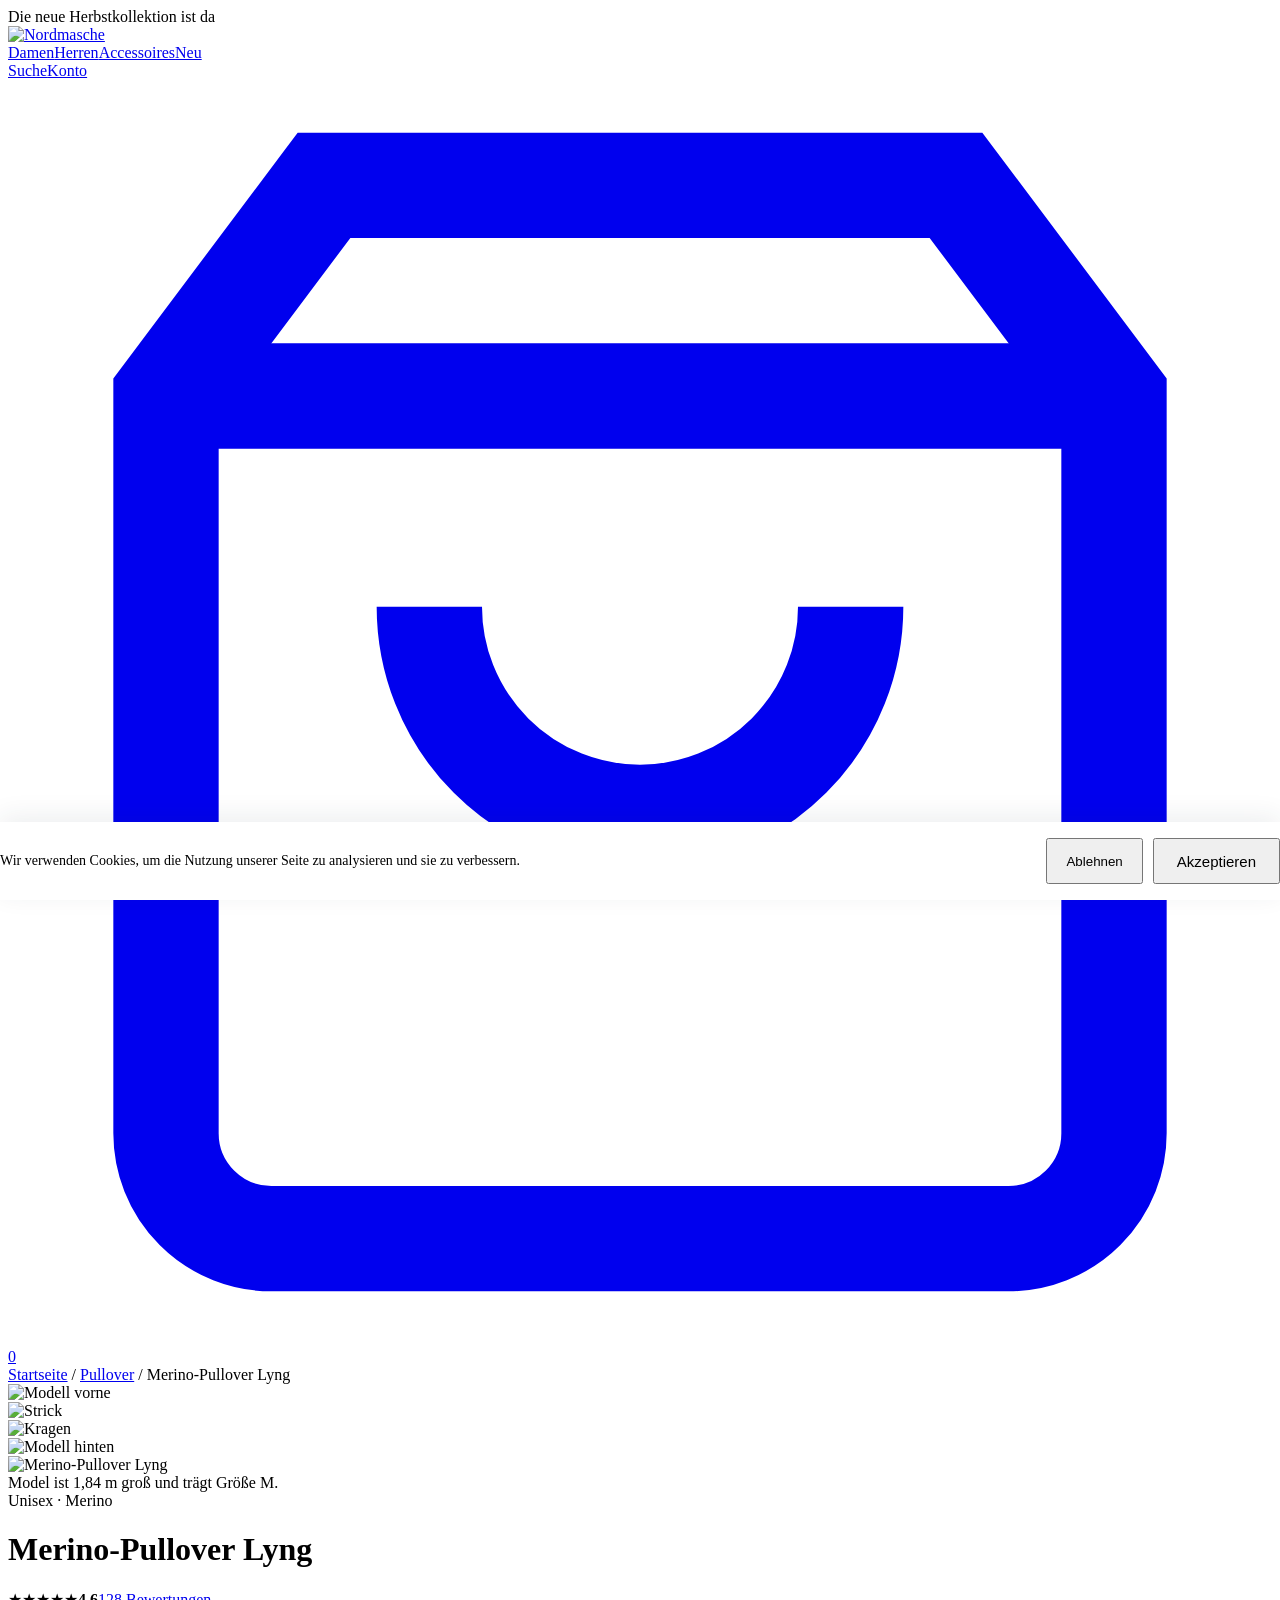
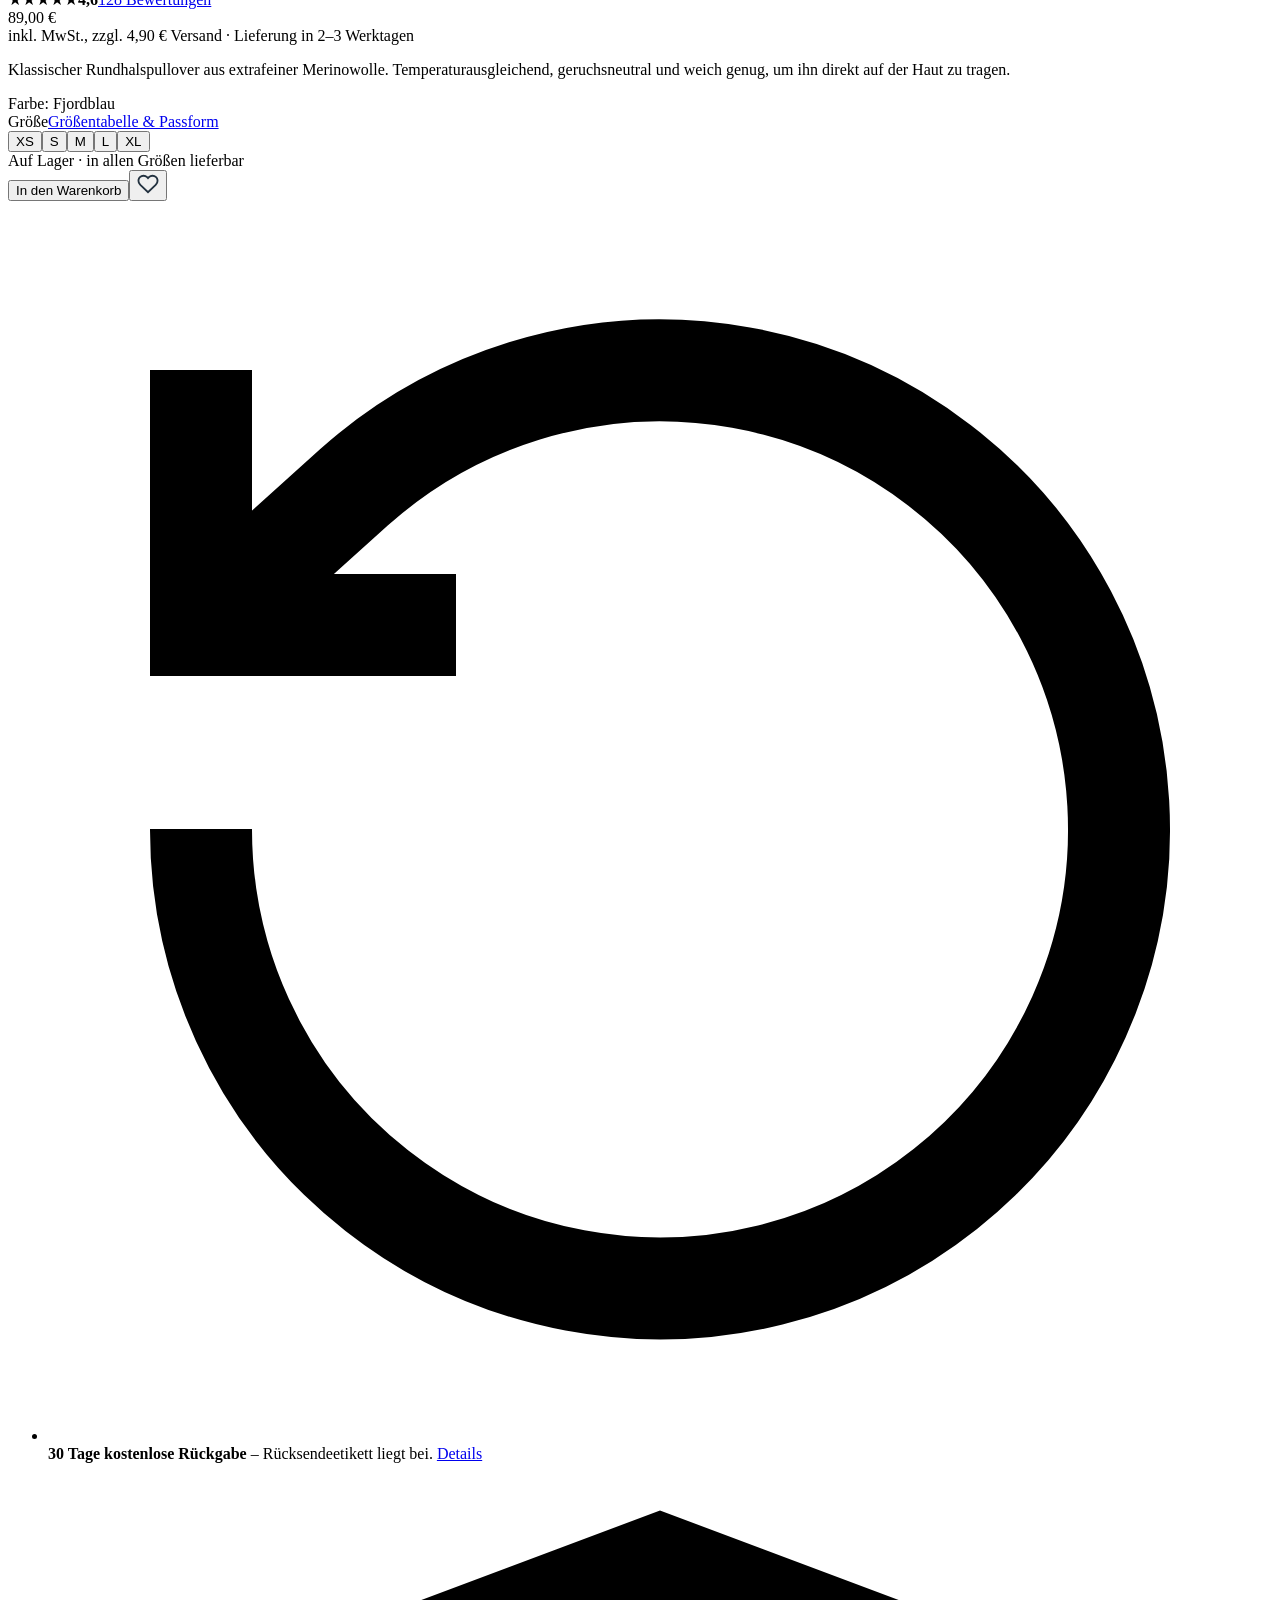
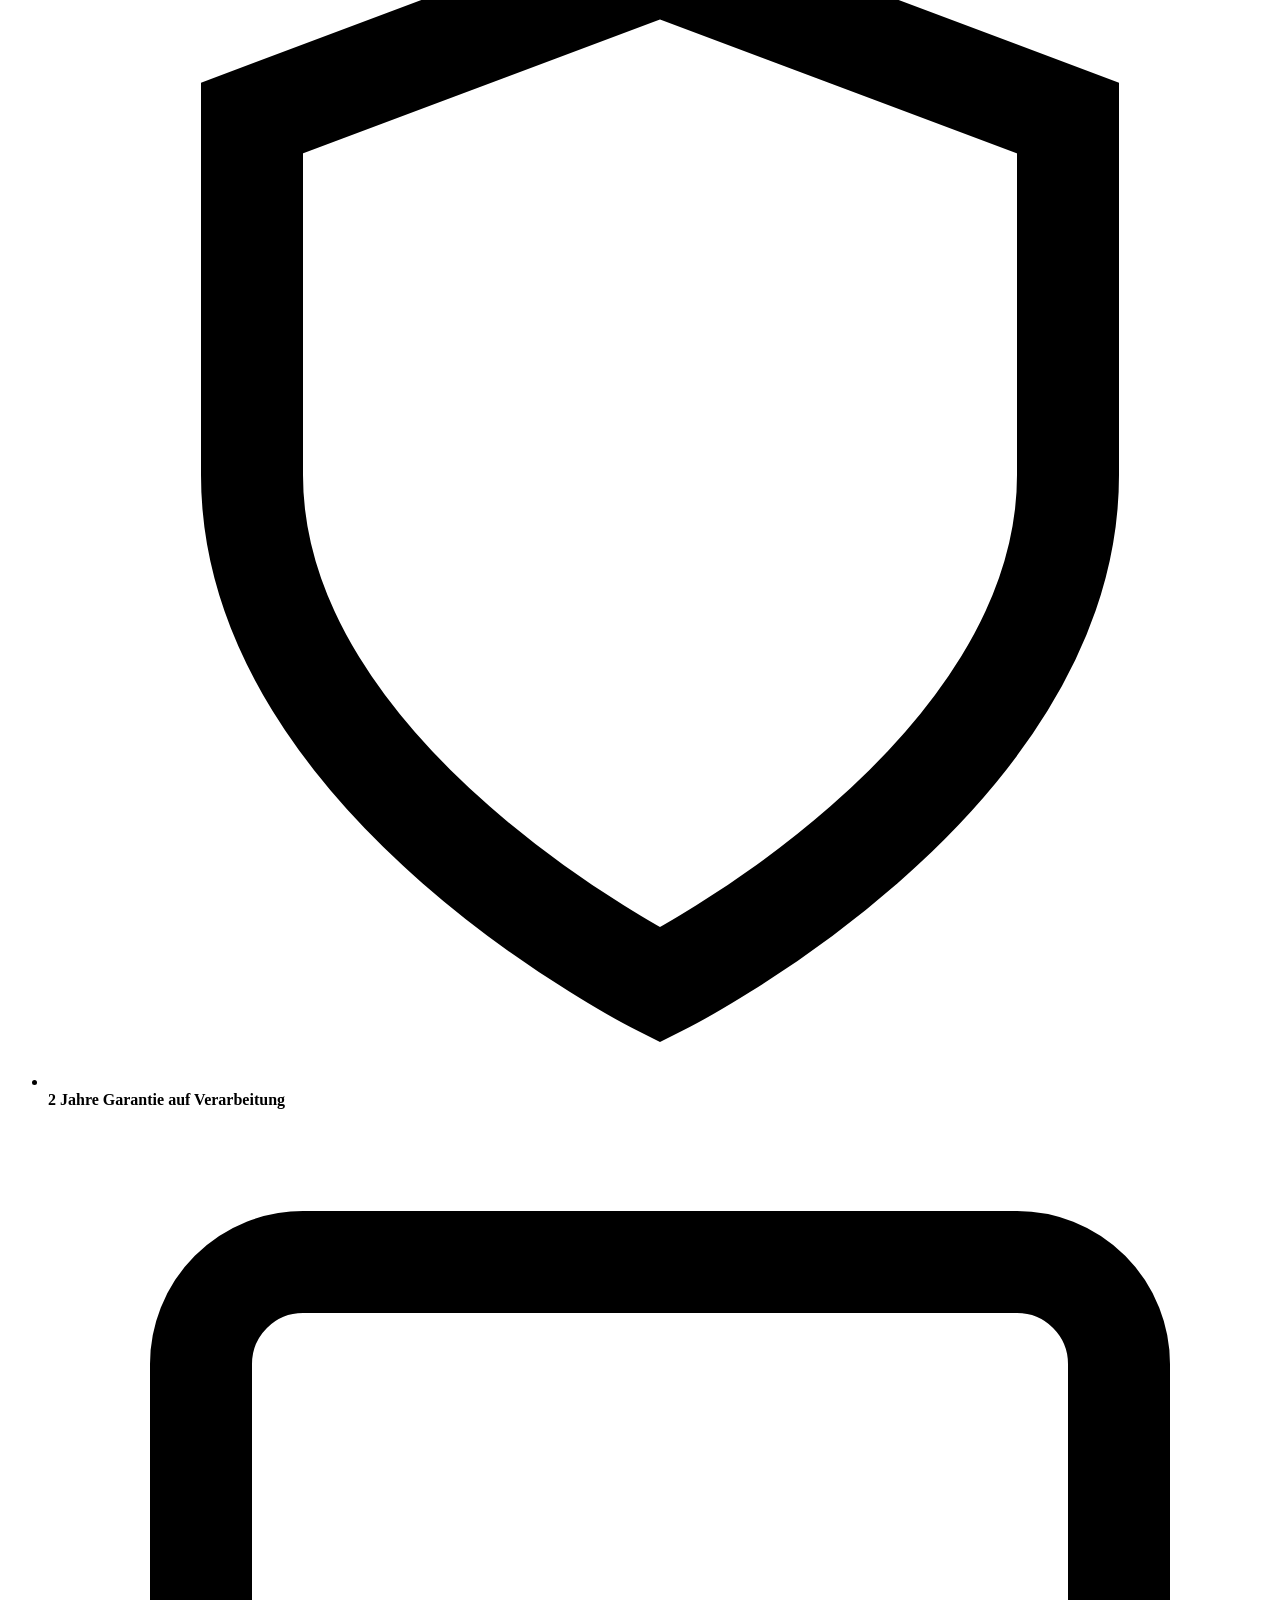
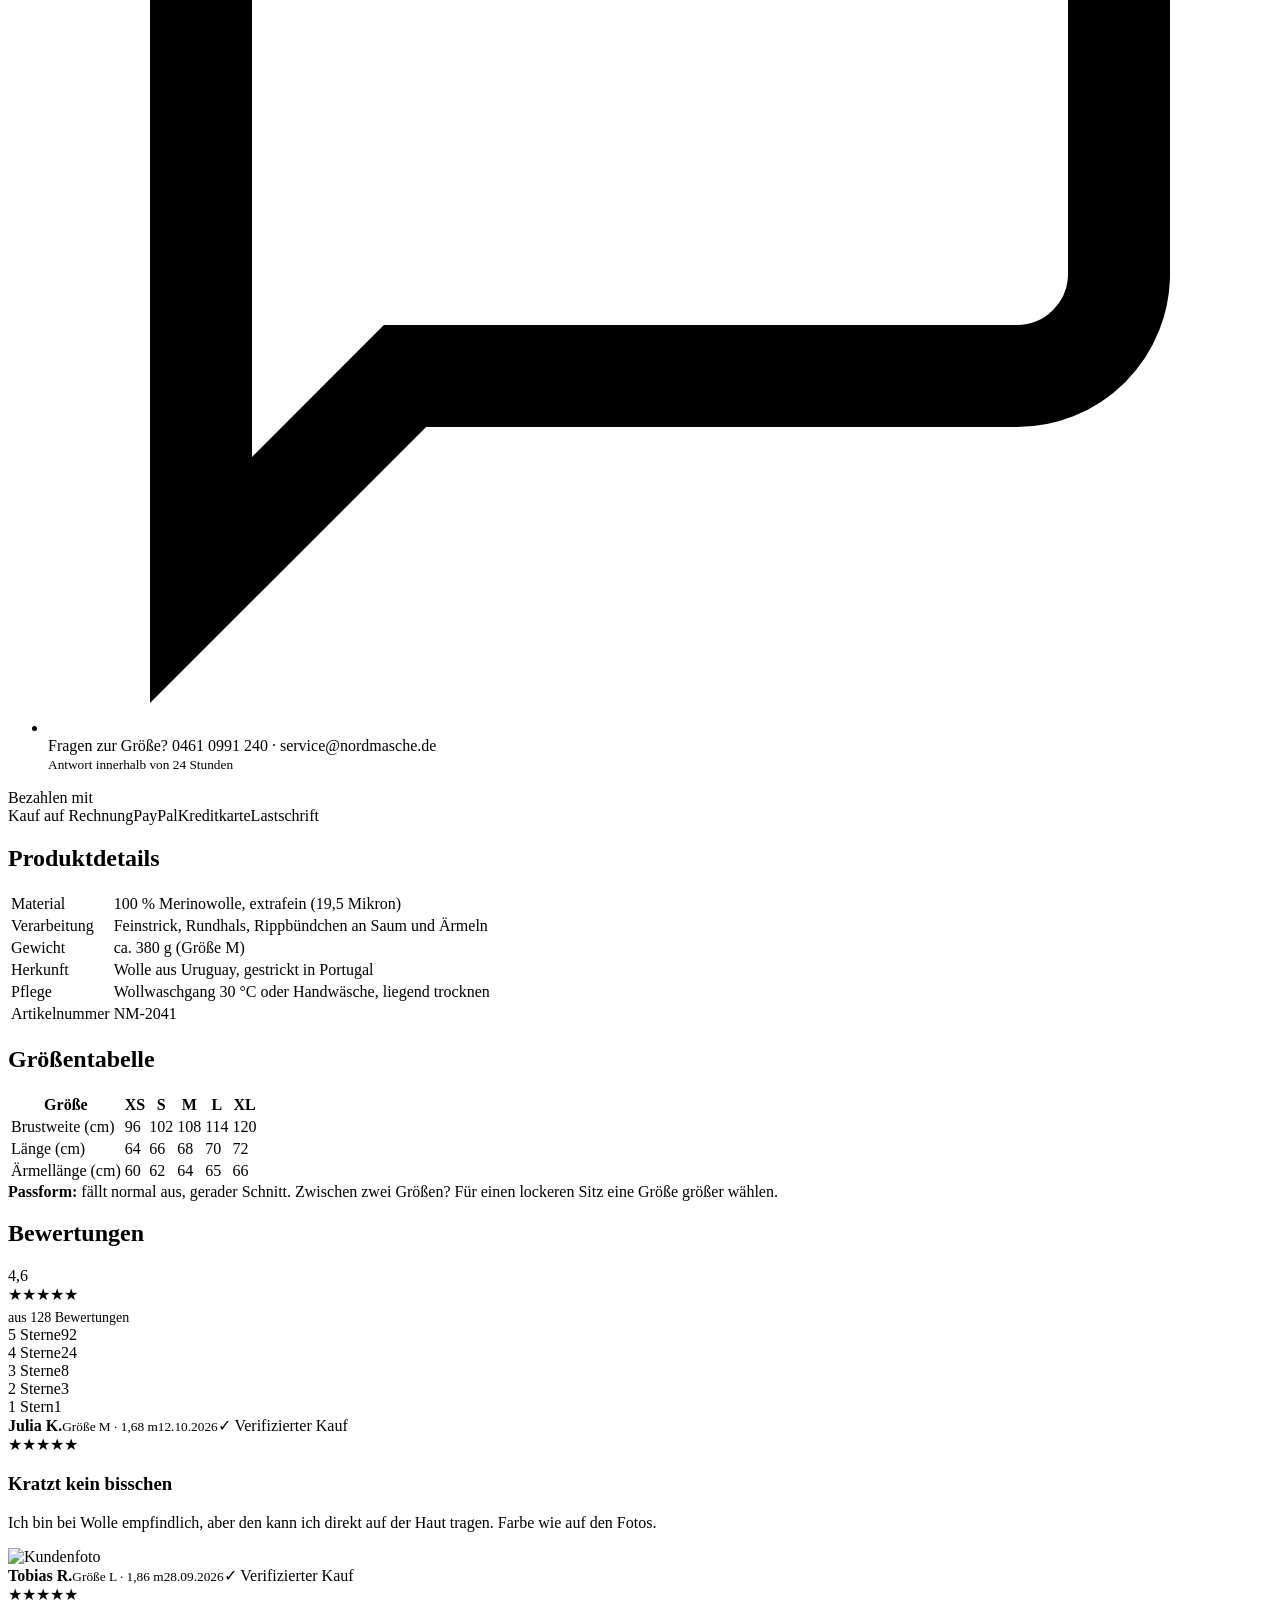
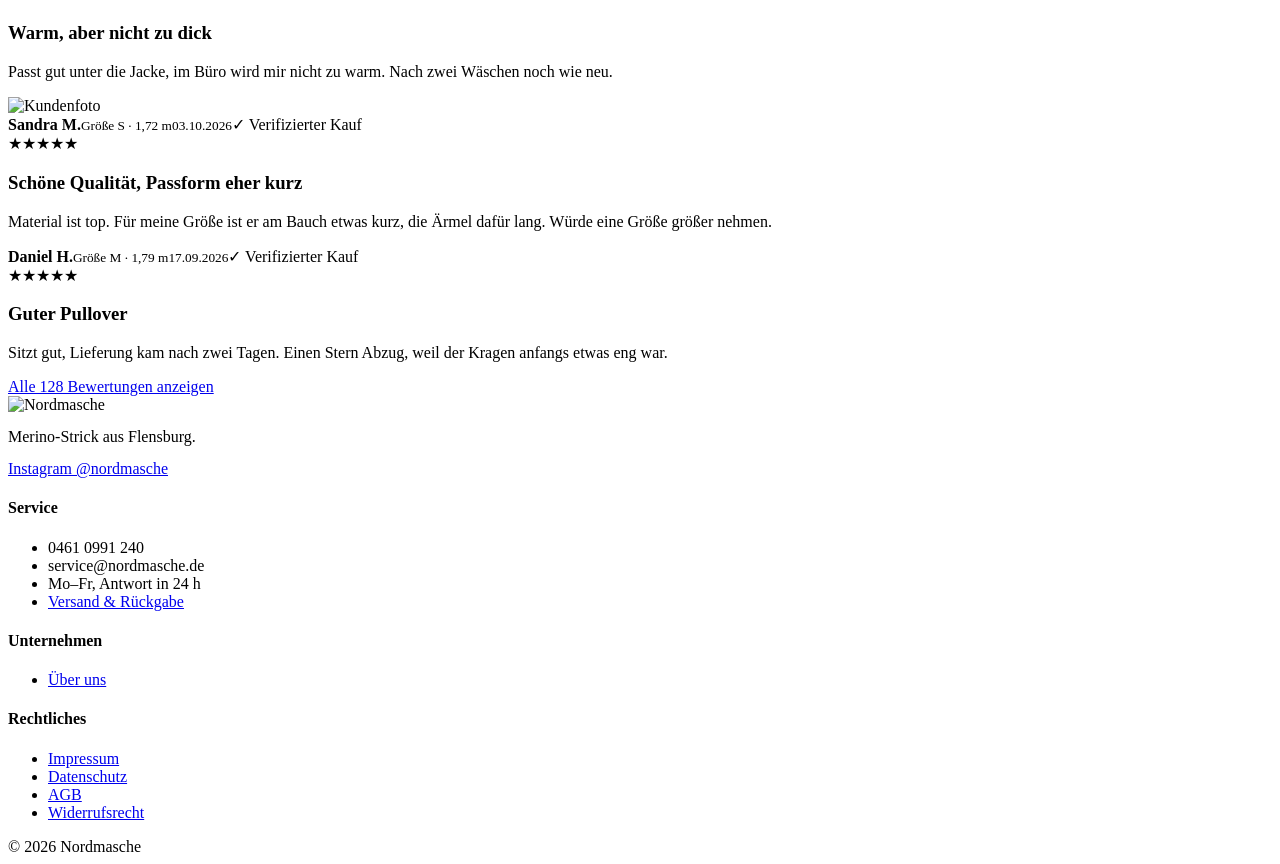
==== public/pullover-1/index.html @ c19675a7 "Nordmasche: Studien-Prototyp mit zwei Produktseiten nginx-Container (Dockerfile) mit statischen Seit" ====
<!DOCTYPE html>
<html lang="de"><head>
<meta charset="utf-8"><meta name="robots" content="noindex, nofollow">
<title>Merino-Pullover Lyng – Nordmasche</title>
<link rel="icon" href="/assets/favicon.svg" type="image/svg+xml">
<link rel="stylesheet" href="/assets/shop.css">
</head><body>
<div class="topbar">Die neue Herbstkollektion ist da</div>
<header class="site"><div class="wrap">
  <a href="#"><img src="/assets/logo-nordmasche.svg" alt="Nordmasche"></a>
  <nav class="main"><a href="#">Damen</a><a href="#">Herren</a><a href="#">Accessoires</a><a href="#">Neu</a></nav>
  <div class="icons"><a href="#">Suche</a><a href="#">Konto</a>
    <a class="cart" href="#"><svg viewBox="0 0 24 24" fill="none" stroke="currentColor" stroke-width="2"><path d="M6 2 3 6v14a2 2 0 0 0 2 2h14a2 2 0 0 0 2-2V6l-3-4z"/><path d="M3 6h18M16 10a4 4 0 0 1-8 0"/></svg><span class="count" id="cartcount">0</span></a></div>
</div></header>

<main class="wrap">
  <div class="crumbs"><a href="#">Startseite</a> / <a href="#">Pullover</a> / Merino-Pullover Lyng</div>
  <div class="pdp">
    <div class="gallery">
      <div class="thumbs"><div class="thumb active" data-src="/assets/img/bild-1.svg"><img src="/assets/img/bild-1.svg" alt="Modell vorne"></div><div class="thumb" data-src="/assets/img/bild-2.svg"><img src="/assets/img/bild-2.svg" alt="Strick"></div><div class="thumb" data-src="/assets/img/bild-3.svg"><img src="/assets/img/bild-3.svg" alt="Kragen"></div><div class="thumb" data-src="/assets/img/bild-4.svg"><img src="/assets/img/bild-4.svg" alt="Modell hinten"></div></div>
      <div class="mainimg"><img id="mainimg" src="/assets/img/bild-1.svg" alt="Merino-Pullover Lyng"></div>
      <div class="caption">Model ist 1,84 m groß und trägt Größe M.</div>
    </div>
    <div class="info">
      <div class="eyebrow">Unisex · Merino</div>
      <h1>Merino-Pullover Lyng</h1>
      <div class="rating-line"><span class="stars">★★★★★<span class="off"></span></span><b>4,6</b><a href="#bewertungen">128 Bewertungen</a></div>
      <div class="price">89,00 €</div><div class="price-note">inkl. MwSt., zzgl. 4,90 € Versand · Lieferung in 2–3 Werktagen</div>
      <p class="lead">Klassischer Rundhalspullover aus extrafeiner Merinowolle. Temperaturausgleichend, geruchsneutral und weich genug, um ihn direkt auf der Haut zu tragen.</p>
      <div class="opt-label"><span>Farbe: <span id="colorname" style="font-weight:400">Fjordblau</span></span></div>
      <div class="swatches">
        <span class="swatch active" data-name="Fjordblau" style="background:#2C3E50"></span>
        <span class="swatch" data-name="Anthrazit" style="background:#4A4A4A"></span>
        <span class="swatch" data-name="Natur" style="background:#E6DCC8"></span>
      </div>
      <div class="opt-label"><span>Größe</span><a href="#groessen">Größentabelle &amp; Passform</a></div>
      <div class="sizes"><button class="size">XS</button><button class="size">S</button><button class="size">M</button><button class="size">L</button><button class="size">XL</button></div>
      <div class="stock">Auf Lager · in allen Größen lieferbar</div>
      <div class="buy"><button class="btn" id="addbtn">In den Warenkorb</button><button class="btn-ghost" aria-label="Merken"><svg width="22" height="22" viewBox="0 0 24 24" fill="none" stroke="#22313F" stroke-width="2"><path d="M20.8 4.6a5.5 5.5 0 0 0-7.8 0L12 5.7l-1-1.1a5.5 5.5 0 0 0-7.8 7.8l1 1.1L12 21l7.8-7.5 1-1.1a5.5 5.5 0 0 0 0-7.8z"/></svg></button></div>
      <div class="added" id="added"></div>
      <ul class="usp">
          <li><svg viewBox="0 0 24 24" fill="none" stroke="currentColor" stroke-width="2"><path d="M3 12a9 9 0 1 0 3-6.7L3 8"/><path d="M3 3v5h5"/></svg><span><b>30 Tage kostenlose Rückgabe</b> – Rücksendeetikett liegt bei. <a href="/pullover-1/rueckgabe">Details</a></span></li>
          <li><svg viewBox="0 0 24 24" fill="none" stroke="currentColor" stroke-width="2"><path d="M12 22s8-4 8-10V5l-8-3-8 3v7c0 6 8 10 8 10z"/></svg><span><b>2 Jahre Garantie auf Verarbeitung</b></span></li>
          <li><svg viewBox="0 0 24 24" fill="none" stroke="currentColor" stroke-width="2"><path d="M21 15a2 2 0 0 1-2 2H7l-4 4V5a2 2 0 0 1 2-2h14a2 2 0 0 1 2 2z"/></svg><span>Fragen zur Größe? 0461 0991 240 · service@nordmasche.de<br><small>Antwort innerhalb von 24 Stunden</small></span></li>
        </ul>
      <div class="pay"><div class="t">Bezahlen mit</div><div class="chips"><span class="chip">Kauf auf Rechnung</span><span class="chip">PayPal</span><span class="chip">Kreditkarte</span><span class="chip">Lastschrift</span></div></div>
    </div>
  </div>
</main>

<section class="block" id="details"><div class="wrap details">
  <div><h2>Produktdetails</h2>
    <table class="spec">
      <tr><td>Material</td><td>100 % Merinowolle, extrafein (19,5 Mikron)</td></tr>
      <tr><td>Verarbeitung</td><td>Feinstrick, Rundhals, Rippbündchen an Saum und Ärmeln</td></tr>
      <tr><td>Gewicht</td><td>ca. 380 g (Größe M)</td></tr>
      <tr><td>Herkunft</td><td>Wolle aus Uruguay, gestrickt in Portugal</td></tr>
      <tr><td>Pflege</td><td>Wollwaschgang 30 °C oder Handwäsche, liegend trocknen</td></tr>
      <tr><td>Artikelnummer</td><td>NM-2041</td></tr>
    </table>
  </div>
  <div id="groessen"><h2>Größentabelle</h2>
    <table class="sizetable">
      <tr><th>Größe</th><th>XS</th><th>S</th><th>M</th><th>L</th><th>XL</th></tr>
      <tr><td>Brustweite (cm)</td><td>96</td><td>102</td><td>108</td><td>114</td><td>120</td></tr>
      <tr><td>Länge (cm)</td><td>64</td><td>66</td><td>68</td><td>70</td><td>72</td></tr>
      <tr><td>Ärmellänge (cm)</td><td>60</td><td>62</td><td>64</td><td>65</td><td>66</td></tr>
    </table>
    <div class="note"><b>Passform:</b> fällt normal aus, gerader Schnitt. Zwischen zwei Größen? Für einen lockeren Sitz eine Größe größer wählen.</div>
  </div>
</div></section>
<section class="block" id="bewertungen"><div class="wrap">
  <h2>Bewertungen</h2><div class="reviews-head">
          <div><div class="score">4,6</div><span class="stars">★★★★★<span class="off"></span></span><div style="font-size:14px;color:var(--muted);margin-top:6px">aus 128 Bewertungen</div></div>
          <div class="dist">
            <div><span>5 Sterne</span><span class="bar"><span style="width:72%"></span></span><span>92</span></div>
            <div><span>4 Sterne</span><span class="bar"><span style="width:19%"></span></span><span>24</span></div>
            <div><span>3 Sterne</span><span class="bar"><span style="width:6%"></span></span><span>8</span></div>
            <div><span>2 Sterne</span><span class="bar"><span style="width:2%"></span></span><span>3</span></div>
            <div><span>1 Stern</span><span class="bar"><span style="width:1%"></span></span><span>1</span></div>
          </div></div><div class="review"><div class="who"><b>Julia K.</b><small>Größe M · 1,68 m</small><small>12.10.2026</small><span class="verified">✓ Verifizierter Kauf</span></div><div><span class="stars">★★★★★<span class="off"></span></span><h3>Kratzt kein bisschen</h3><p>Ich bin bei Wolle empfindlich, aber den kann ich direkt auf der Haut tragen. Farbe wie auf den Fotos.</p><div class="rphoto"><img src="/assets/img/kunde-1.svg" alt="Kundenfoto"></div></div></div><div class="review"><div class="who"><b>Tobias R.</b><small>Größe L · 1,86 m</small><small>28.09.2026</small><span class="verified">✓ Verifizierter Kauf</span></div><div><span class="stars">★★★★★<span class="off"></span></span><h3>Warm, aber nicht zu dick</h3><p>Passt gut unter die Jacke, im Büro wird mir nicht zu warm. Nach zwei Wäschen noch wie neu.</p><div class="rphoto"><img src="/assets/img/kunde-2.svg" alt="Kundenfoto"></div></div></div><div class="review"><div class="who"><b>Sandra M.</b><small>Größe S · 1,72 m</small><small>03.10.2026</small><span class="verified">✓ Verifizierter Kauf</span></div><div><span class="stars">★★★<span class="off">★★</span></span><h3>Schöne Qualität, Passform eher kurz</h3><p>Material ist top. Für meine Größe ist er am Bauch etwas kurz, die Ärmel dafür lang. Würde eine Größe größer nehmen.</p></div></div><div class="review"><div class="who"><b>Daniel H.</b><small>Größe M · 1,79 m</small><small>17.09.2026</small><span class="verified">✓ Verifizierter Kauf</span></div><div><span class="stars">★★★★<span class="off">★</span></span><h3>Guter Pullover</h3><p>Sitzt gut, Lieferung kam nach zwei Tagen. Einen Stern Abzug, weil der Kragen anfangs etwas eng war.</p></div></div><a class="more" href="#bewertungen">Alle 128 Bewertungen anzeigen</a>
</div></section>
<footer class="site"><div class="wrap">
  <div class="cols"><div><img src="/assets/logo-nordmasche.svg" alt="Nordmasche"><p style="color:var(--muted);margin:14px 0">Merino-Strick aus Flensburg.</p><a href="#" aria-label="Instagram">Instagram @nordmasche</a></div>
          <div><h4>Service</h4><ul><li>0461 0991 240</li><li>service@nordmasche.de</li><li style="color:var(--muted)">Mo–Fr, Antwort in 24 h</li><li><a href="/pullover-1/rueckgabe">Versand &amp; Rückgabe</a></li></ul></div>
          <div><h4>Unternehmen</h4><ul><li><a href="/pullover-1/ueber-uns">Über uns</a></li></ul></div>
          <div><h4>Rechtliches</h4><ul><li><a href="/pullover-1/impressum">Impressum</a></li><li><a href="#">Datenschutz</a></li><li><a href="#">AGB</a></li><li><a href="/pullover-1/rueckgabe#widerruf">Widerrufsrecht</a></li></ul></div></div>
  <div class="legal"><span>© 2026 Nordmasche</span><span></span></div>
</div></footer>
<div id="consent" style="display:none;position:fixed;left:0;right:0;bottom:0;z-index:50;background:#fff;border-top:1px solid var(--line);box-shadow:0 -6px 24px rgba(34,49,63,.08)">
  <div class="wrap" style="display:flex;align-items:center;justify-content:space-between;gap:24px;padding:16px 0;font-size:14px">
    <span>Wir verwenden Cookies, um die Nutzung unserer Seite zu analysieren und sie zu verbessern.</span>
    <span style="display:flex;gap:10px;flex:none">
      <button id="c-no" class="size" style="width:auto;padding:0 18px">Ablehnen</button>
      <button id="c-yes" class="btn" style="flex:none;height:46px;padding:0 22px;font-size:15px">Akzeptieren</button>
    </span>
  </div>
</div>
<script>
(function(){
  var ID="";
  // Teilnehmer-Nummer aus ?t=3 merken (gilt auch fuer Unterseiten)
  try{var t=new URLSearchParams(location.search).get('t'); if(t) sessionStorage.setItem('nm_t',t);}catch(e){}
  function load(){
    if(!ID) return;
    (function(c,l,a,r,i,t,y){c[a]=c[a]||function(){(c[a].q=c[a].q||[]).push(arguments)};
      t=l.createElement(r);t.async=1;t.src="https://www.clarity.ms/tag/"+i;
      y=l.getElementsByTagName(r)[0];y.parentNode.insertBefore(t,y);})(window,document,"clarity","script",ID);
    window.clarity('consentv2',{ad_Storage:'denied',analytics_Storage:'granted'});
    var tn=null; try{tn=sessionStorage.getItem('nm_t');}catch(e){}
    if(tn) window.clarity('set','teilnehmer',tn);
    window.clarity('set','seite',location.pathname.split('/')[1]||'start');
  }
  var c=null; try{c=localStorage.getItem('nm_consent');}catch(e){}
  if(c==='yes') load();
  else if(c!=='no') document.getElementById('consent').style.display='block';
  document.getElementById('c-yes').onclick=function(){try{localStorage.setItem('nm_consent','yes')}catch(e){};document.getElementById('consent').style.display='none';load();};
  document.getElementById('c-no').onclick=function(){try{localStorage.setItem('nm_consent','no')}catch(e){};document.getElementById('consent').style.display='none';};
})();
</script>
<script>
document.querySelectorAll('.thumb').forEach(t=>t.addEventListener('click',()=>{
  document.querySelectorAll('.thumb').forEach(x=>x.classList.remove('active'));t.classList.add('active');
  document.getElementById('mainimg').src=t.dataset.src;}));
document.querySelectorAll('.swatch').forEach(s=>s.addEventListener('click',()=>{
  document.querySelectorAll('.swatch').forEach(x=>x.classList.remove('active'));s.classList.add('active');
  document.getElementById('colorname').textContent=s.dataset.name;}));
let size=null;
document.querySelectorAll('.size').forEach(b=>b.addEventListener('click',()=>{
  document.querySelectorAll('.size').forEach(x=>x.classList.remove('active'));b.classList.add('active');size=b.textContent;}));
document.getElementById('addbtn').addEventListener('click',()=>{
  const msg=document.getElementById('added');
  if(!size){msg.style.color='#8C3A24';msg.textContent='Bitte wähle eine Größe.';return;}
  const c=document.getElementById('cartcount');c.textContent=+c.textContent+1;
  msg.style.color='';msg.textContent='Größe '+size+' wurde in den Warenkorb gelegt.';});
</script>
</body></html>
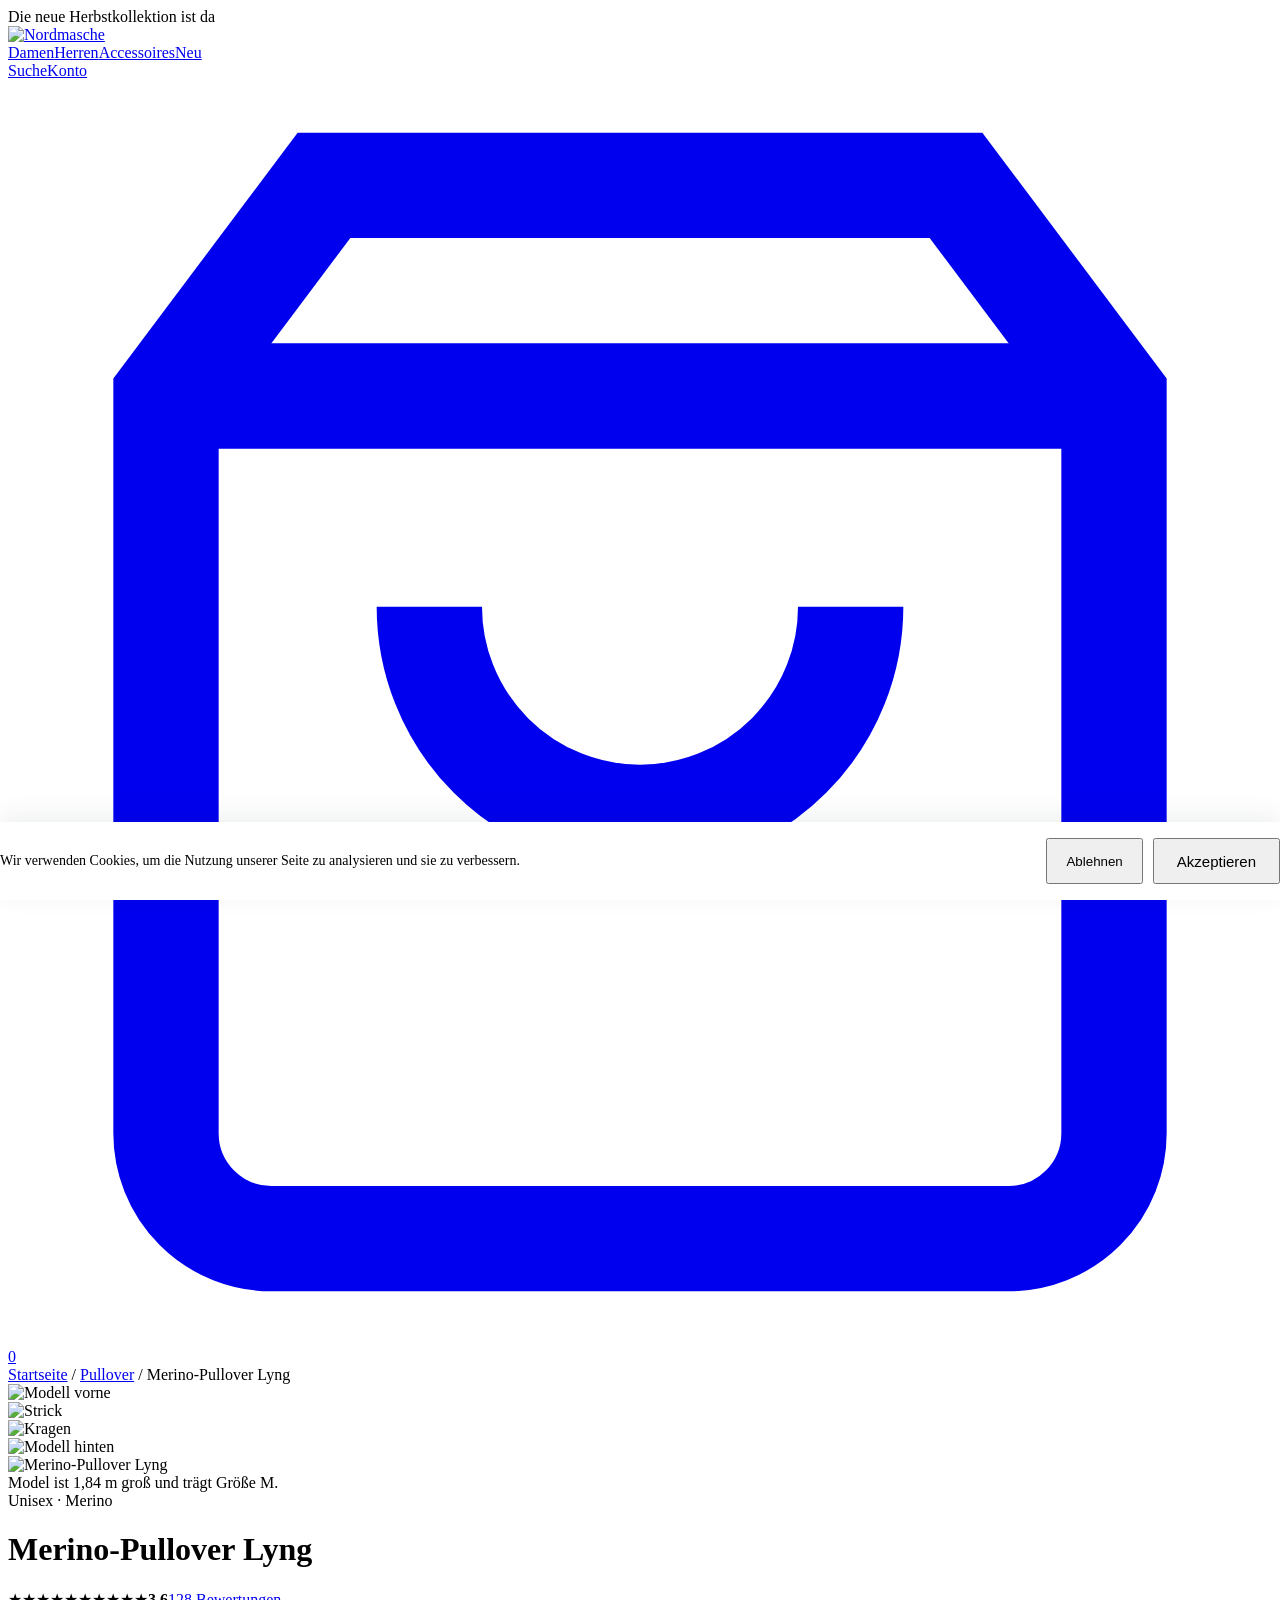
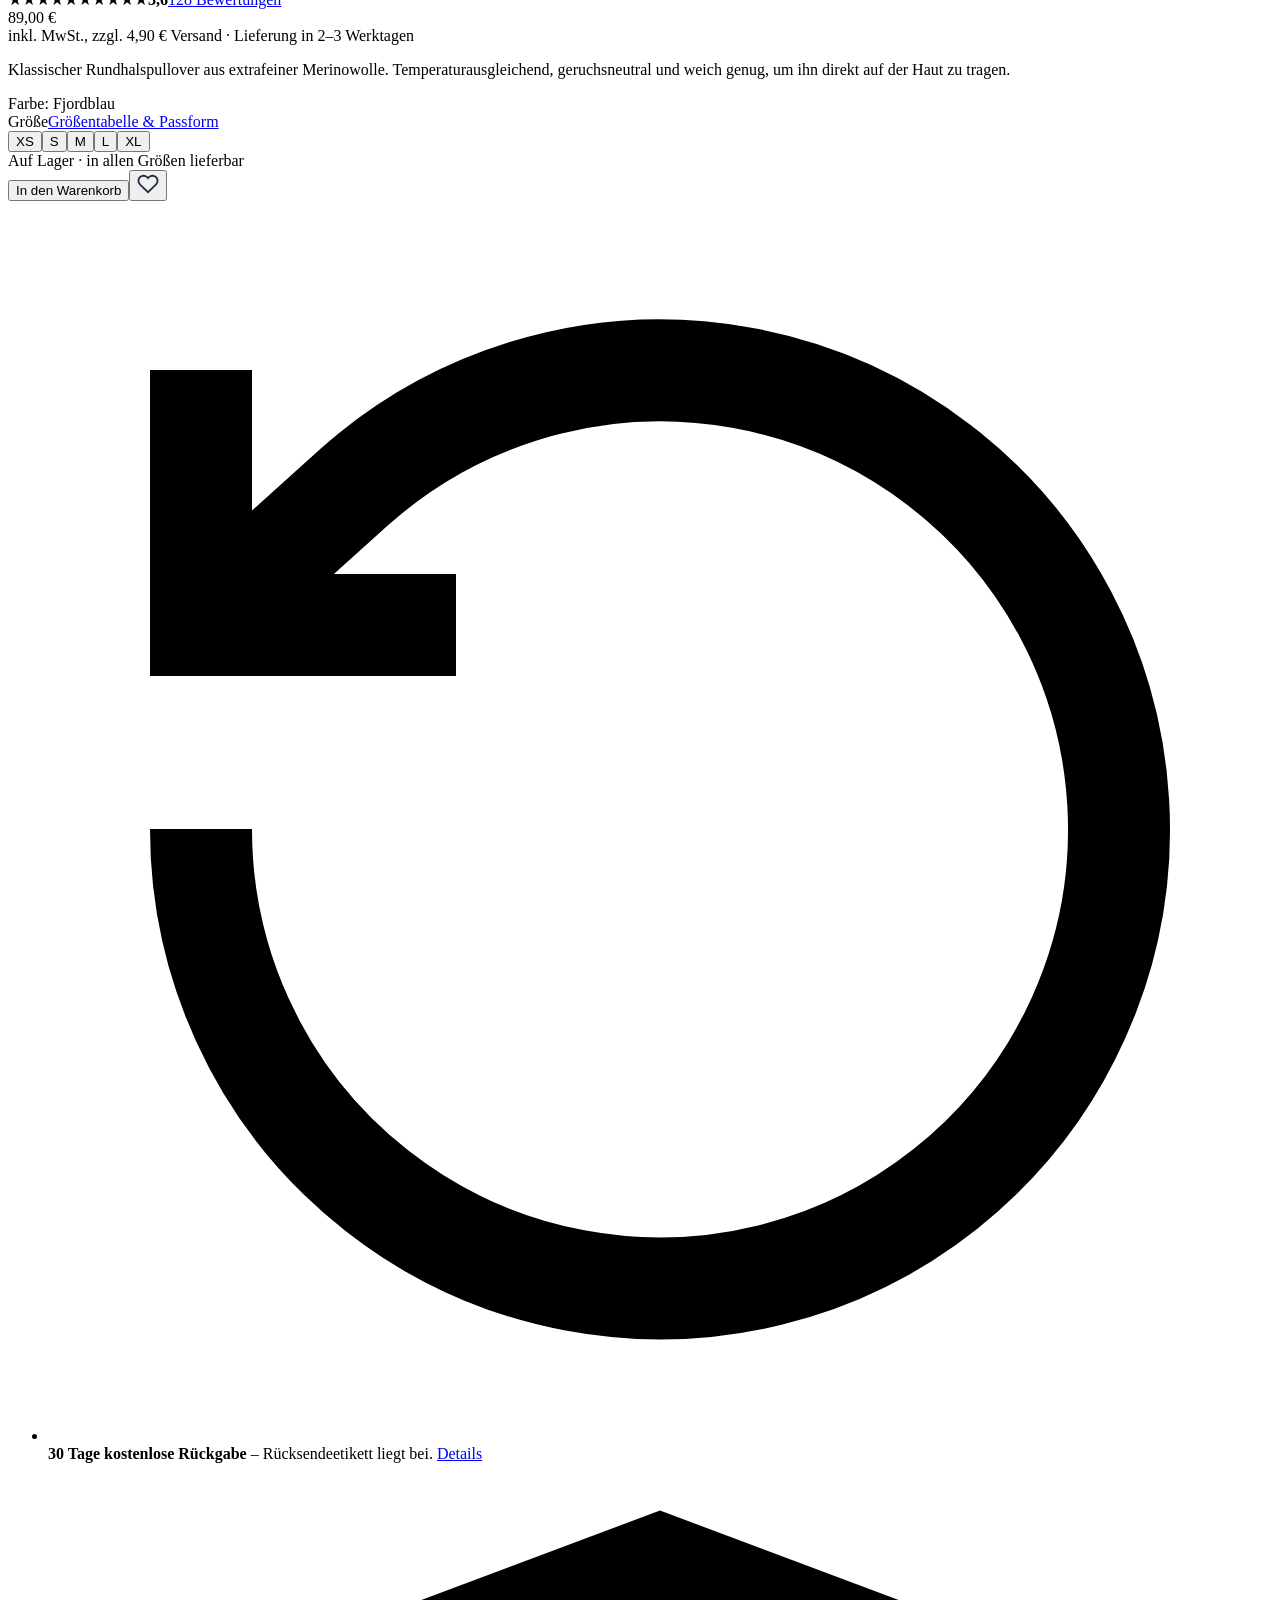
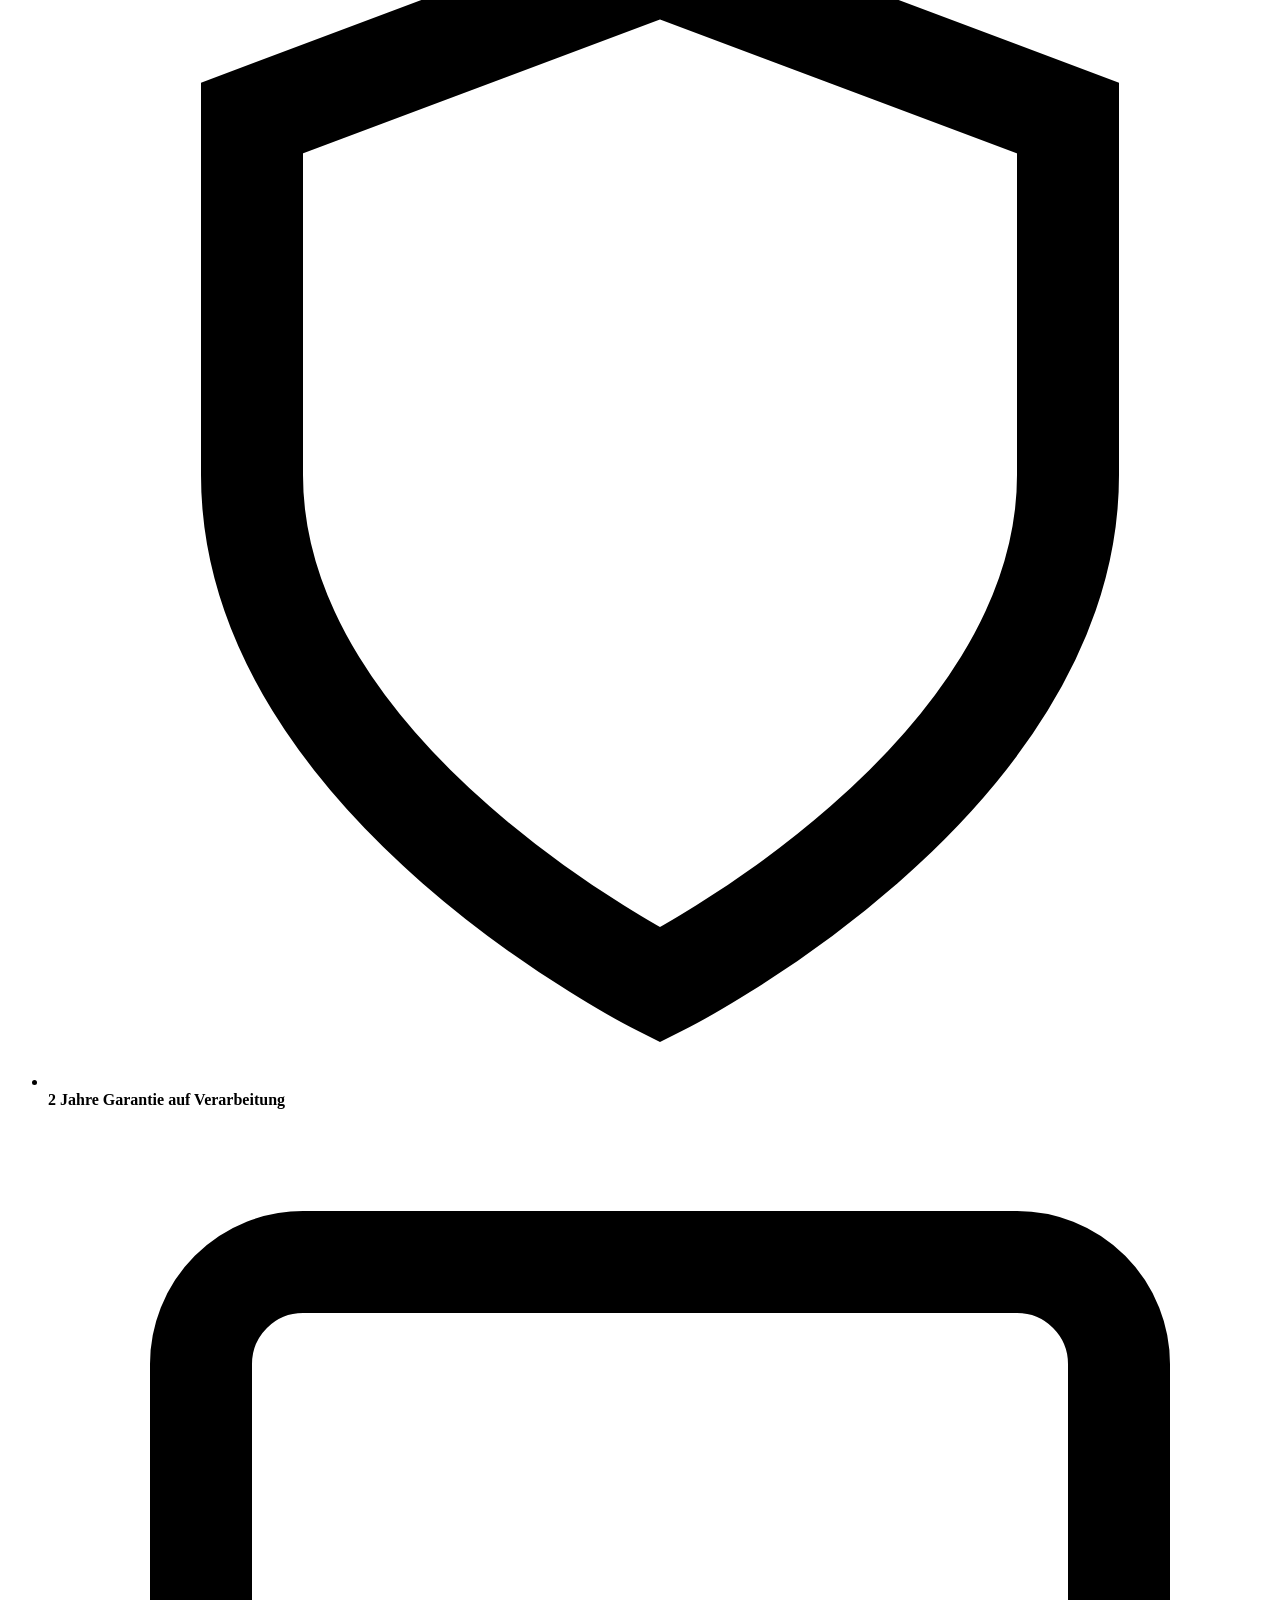
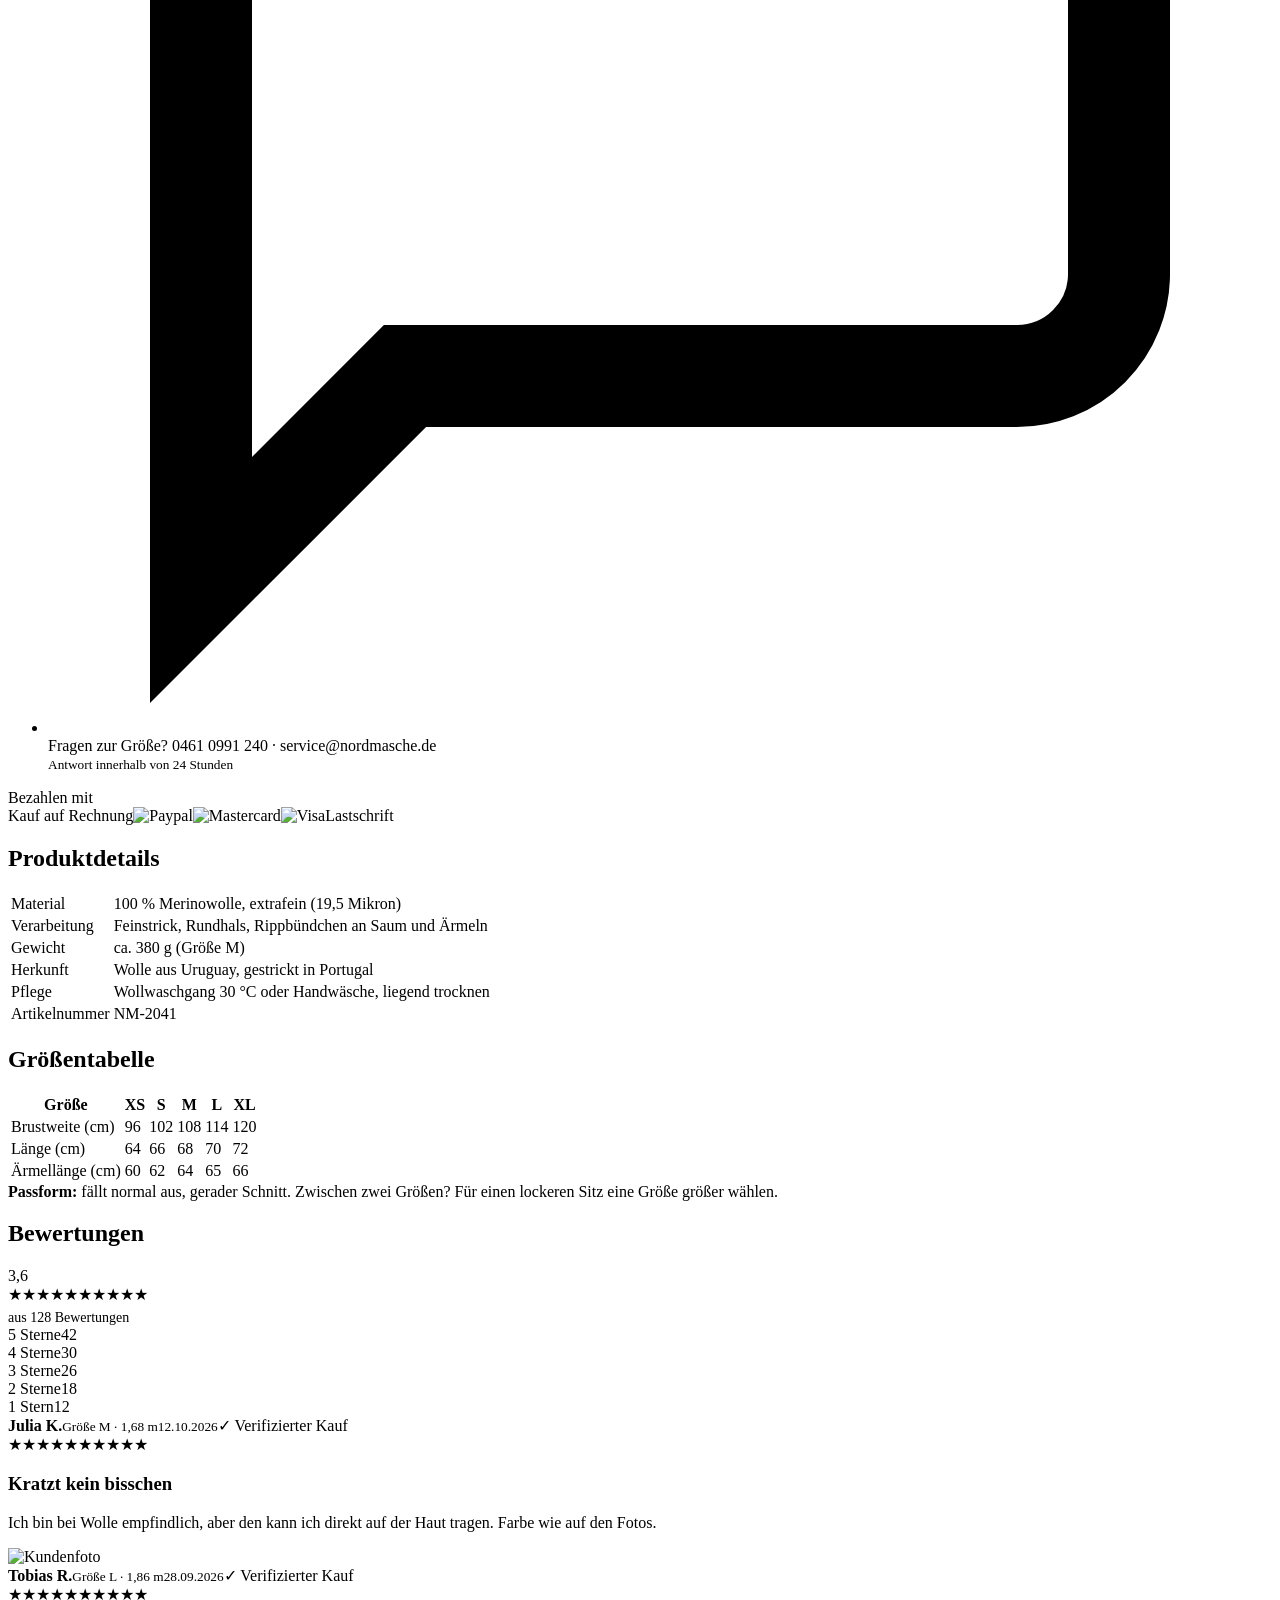
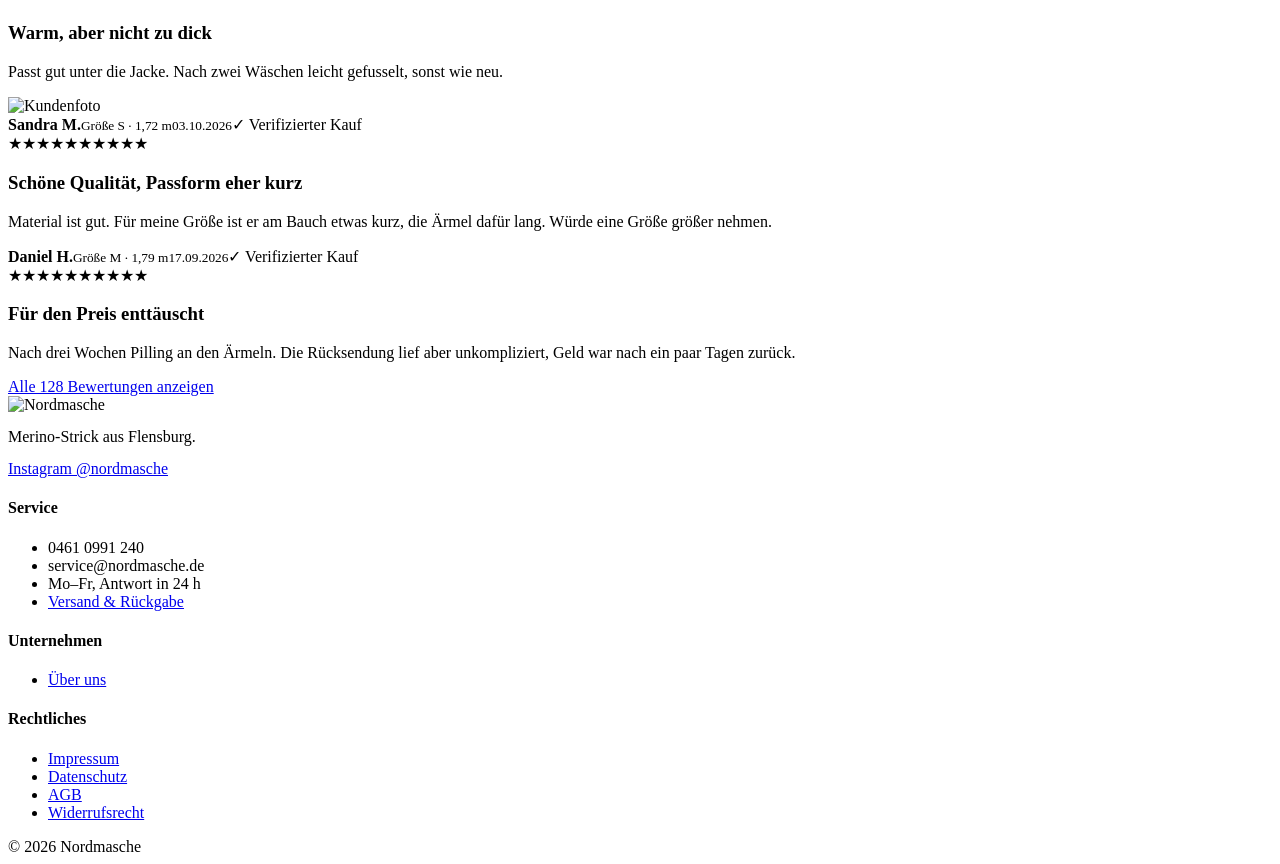
==== commit 04083e0d: "Zahlungslogos, Bewertungsmodul auf beiden Seiten, Sterne mit Bruchteilen - PayPal, Mastercard und Vi" ====
--- a/public/pullover-1/index.html
+++ b/public/pullover-1/index.html
@@ -24,7 +24,7 @@
     <div class="info">
       <div class="eyebrow">Unisex · Merino</div>
       <h1>Merino-Pullover Lyng</h1>
-      <div class="rating-line"><span class="stars">★★★★★<span class="off"></span></span><b>4,6</b><a href="#bewertungen">128 Bewertungen</a></div>
+      <div class="rating-line"><span class="stars" aria-label="3,6 von 5 Sternen"><span class="off">★★★★★</span><span class="on" style="width:72%">★★★★★</span></span><b>3,6</b><a href="#bewertungen">128 Bewertungen</a></div>
       <div class="price">89,00 €</div><div class="price-note">inkl. MwSt., zzgl. 4,90 € Versand · Lieferung in 2–3 Werktagen</div>
       <p class="lead">Klassischer Rundhalspullover aus extrafeiner Merinowolle. Temperaturausgleichend, geruchsneutral und weich genug, um ihn direkt auf der Haut zu tragen.</p>
       <div class="opt-label"><span>Farbe: <span id="colorname" style="font-weight:400">Fjordblau</span></span></div>
@@ -43,7 +43,7 @@
           <li><svg viewBox="0 0 24 24" fill="none" stroke="currentColor" stroke-width="2"><path d="M12 22s8-4 8-10V5l-8-3-8 3v7c0 6 8 10 8 10z"/></svg><span><b>2 Jahre Garantie auf Verarbeitung</b></span></li>
           <li><svg viewBox="0 0 24 24" fill="none" stroke="currentColor" stroke-width="2"><path d="M21 15a2 2 0 0 1-2 2H7l-4 4V5a2 2 0 0 1 2-2h14a2 2 0 0 1 2 2z"/></svg><span>Fragen zur Größe? 0461 0991 240 · service@nordmasche.de<br><small>Antwort innerhalb von 24 Stunden</small></span></li>
         </ul>
-      <div class="pay"><div class="t">Bezahlen mit</div><div class="chips"><span class="chip">Kauf auf Rechnung</span><span class="chip">PayPal</span><span class="chip">Kreditkarte</span><span class="chip">Lastschrift</span></div></div>
+      <div class="pay"><div class="t">Bezahlen mit</div><div class="chips"><span class="paytext">Kauf auf Rechnung</span><img class="paylogo" src="/assets/pay/paypal.svg" alt="Paypal"><img class="paylogo" src="/assets/pay/mastercard.svg" alt="Mastercard"><img class="paylogo" src="/assets/pay/visa.svg" alt="Visa"><span class="paytext">Lastschrift</span></div></div>
     </div>
   </div>
 </main>
@@ -70,15 +70,7 @@
   </div>
 </div></section>
 <section class="block" id="bewertungen"><div class="wrap">
-  <h2>Bewertungen</h2><div class="reviews-head">
-          <div><div class="score">4,6</div><span class="stars">★★★★★<span class="off"></span></span><div style="font-size:14px;color:var(--muted);margin-top:6px">aus 128 Bewertungen</div></div>
-          <div class="dist">
-            <div><span>5 Sterne</span><span class="bar"><span style="width:72%"></span></span><span>92</span></div>
-            <div><span>4 Sterne</span><span class="bar"><span style="width:19%"></span></span><span>24</span></div>
-            <div><span>3 Sterne</span><span class="bar"><span style="width:6%"></span></span><span>8</span></div>
-            <div><span>2 Sterne</span><span class="bar"><span style="width:2%"></span></span><span>3</span></div>
-            <div><span>1 Stern</span><span class="bar"><span style="width:1%"></span></span><span>1</span></div>
-          </div></div><div class="review"><div class="who"><b>Julia K.</b><small>Größe M · 1,68 m</small><small>12.10.2026</small><span class="verified">✓ Verifizierter Kauf</span></div><div><span class="stars">★★★★★<span class="off"></span></span><h3>Kratzt kein bisschen</h3><p>Ich bin bei Wolle empfindlich, aber den kann ich direkt auf der Haut tragen. Farbe wie auf den Fotos.</p><div class="rphoto"><img src="/assets/img/kunde-1.svg" alt="Kundenfoto"></div></div></div><div class="review"><div class="who"><b>Tobias R.</b><small>Größe L · 1,86 m</small><small>28.09.2026</small><span class="verified">✓ Verifizierter Kauf</span></div><div><span class="stars">★★★★★<span class="off"></span></span><h3>Warm, aber nicht zu dick</h3><p>Passt gut unter die Jacke, im Büro wird mir nicht zu warm. Nach zwei Wäschen noch wie neu.</p><div class="rphoto"><img src="/assets/img/kunde-2.svg" alt="Kundenfoto"></div></div></div><div class="review"><div class="who"><b>Sandra M.</b><small>Größe S · 1,72 m</small><small>03.10.2026</small><span class="verified">✓ Verifizierter Kauf</span></div><div><span class="stars">★★★<span class="off">★★</span></span><h3>Schöne Qualität, Passform eher kurz</h3><p>Material ist top. Für meine Größe ist er am Bauch etwas kurz, die Ärmel dafür lang. Würde eine Größe größer nehmen.</p></div></div><div class="review"><div class="who"><b>Daniel H.</b><small>Größe M · 1,79 m</small><small>17.09.2026</small><span class="verified">✓ Verifizierter Kauf</span></div><div><span class="stars">★★★★<span class="off">★</span></span><h3>Guter Pullover</h3><p>Sitzt gut, Lieferung kam nach zwei Tagen. Einen Stern Abzug, weil der Kragen anfangs etwas eng war.</p></div></div><a class="more" href="#bewertungen">Alle 128 Bewertungen anzeigen</a>
+  <h2>Bewertungen</h2><div class="reviews-head"><div><div class="score">3,6</div><span class="stars" aria-label="3,6 von 5 Sternen"><span class="off">★★★★★</span><span class="on" style="width:72%">★★★★★</span></span><div style="font-size:14px;color:var(--muted);margin-top:6px">aus 128 Bewertungen</div></div><div class="dist"><div><span>5 Sterne</span><span class="bar"><span style="width:33%"></span></span><span>42</span></div><div><span>4 Sterne</span><span class="bar"><span style="width:23%"></span></span><span>30</span></div><div><span>3 Sterne</span><span class="bar"><span style="width:20%"></span></span><span>26</span></div><div><span>2 Sterne</span><span class="bar"><span style="width:14%"></span></span><span>18</span></div><div><span>1 Stern</span><span class="bar"><span style="width:9%"></span></span><span>12</span></div></div></div><div class="review"><div class="who"><b>Julia K.</b><small>Größe M · 1,68 m</small><small>12.10.2026</small><span class="verified">✓ Verifizierter Kauf</span></div><div><span class="stars" aria-label="5 von 5 Sternen"><span class="off">★★★★★</span><span class="on" style="width:100%">★★★★★</span></span><h3>Kratzt kein bisschen</h3><p>Ich bin bei Wolle empfindlich, aber den kann ich direkt auf der Haut tragen. Farbe wie auf den Fotos.</p><div class="rphoto"><img src="/assets/img/kunde-1.svg" alt="Kundenfoto"></div></div></div><div class="review"><div class="who"><b>Tobias R.</b><small>Größe L · 1,86 m</small><small>28.09.2026</small><span class="verified">✓ Verifizierter Kauf</span></div><div><span class="stars" aria-label="4 von 5 Sternen"><span class="off">★★★★★</span><span class="on" style="width:80%">★★★★★</span></span><h3>Warm, aber nicht zu dick</h3><p>Passt gut unter die Jacke. Nach zwei Wäschen leicht gefusselt, sonst wie neu.</p><div class="rphoto"><img src="/assets/img/kunde-2.svg" alt="Kundenfoto"></div></div></div><div class="review"><div class="who"><b>Sandra M.</b><small>Größe S · 1,72 m</small><small>03.10.2026</small><span class="verified">✓ Verifizierter Kauf</span></div><div><span class="stars" aria-label="3 von 5 Sternen"><span class="off">★★★★★</span><span class="on" style="width:60%">★★★★★</span></span><h3>Schöne Qualität, Passform eher kurz</h3><p>Material ist gut. Für meine Größe ist er am Bauch etwas kurz, die Ärmel dafür lang. Würde eine Größe größer nehmen.</p></div></div><div class="review"><div class="who"><b>Daniel H.</b><small>Größe M · 1,79 m</small><small>17.09.2026</small><span class="verified">✓ Verifizierter Kauf</span></div><div><span class="stars" aria-label="2 von 5 Sternen"><span class="off">★★★★★</span><span class="on" style="width:40%">★★★★★</span></span><h3>Für den Preis enttäuscht</h3><p>Nach drei Wochen Pilling an den Ärmeln. Die Rücksendung lief aber unkompliziert, Geld war nach ein paar Tagen zurück.</p></div></div><a class="more" href="#bewertungen">Alle 128 Bewertungen anzeigen</a>
 </div></section>
 <footer class="site"><div class="wrap">
   <div class="cols"><div><img src="/assets/logo-nordmasche.svg" alt="Nordmasche"><p style="color:var(--muted);margin:14px 0">Merino-Strick aus Flensburg.</p><a href="#" aria-label="Instagram">Instagram @nordmasche</a></div>
@@ -98,16 +90,16 @@
 </div>
 <script>
 (function(){
-  var ID="";
-  // Teilnehmer-Nummer aus ?t=3 merken (gilt auch fuer Unterseiten)
-  try{var t=new URLSearchParams(location.search).get('t'); if(t) sessionStorage.setItem('nm_t',t);}catch(e){}
+  var ID="u4cvaeeek5";
+  // Teilnehmer-Nummer aus ?t=3 merken (bleibt fuer beide Seiten und Unterseiten gespeichert)
+  try{var t=new URLSearchParams(location.search).get('t'); if(t) localStorage.setItem('nm_t',t);}catch(e){}
   function load(){
     if(!ID) return;
     (function(c,l,a,r,i,t,y){c[a]=c[a]||function(){(c[a].q=c[a].q||[]).push(arguments)};
       t=l.createElement(r);t.async=1;t.src="https://www.clarity.ms/tag/"+i;
       y=l.getElementsByTagName(r)[0];y.parentNode.insertBefore(t,y);})(window,document,"clarity","script",ID);
     window.clarity('consentv2',{ad_Storage:'denied',analytics_Storage:'granted'});
-    var tn=null; try{tn=sessionStorage.getItem('nm_t');}catch(e){}
+    var tn=null; try{tn=localStorage.getItem('nm_t');}catch(e){}
     if(tn) window.clarity('set','teilnehmer',tn);
     window.clarity('set','seite',location.pathname.split('/')[1]||'start');
   }
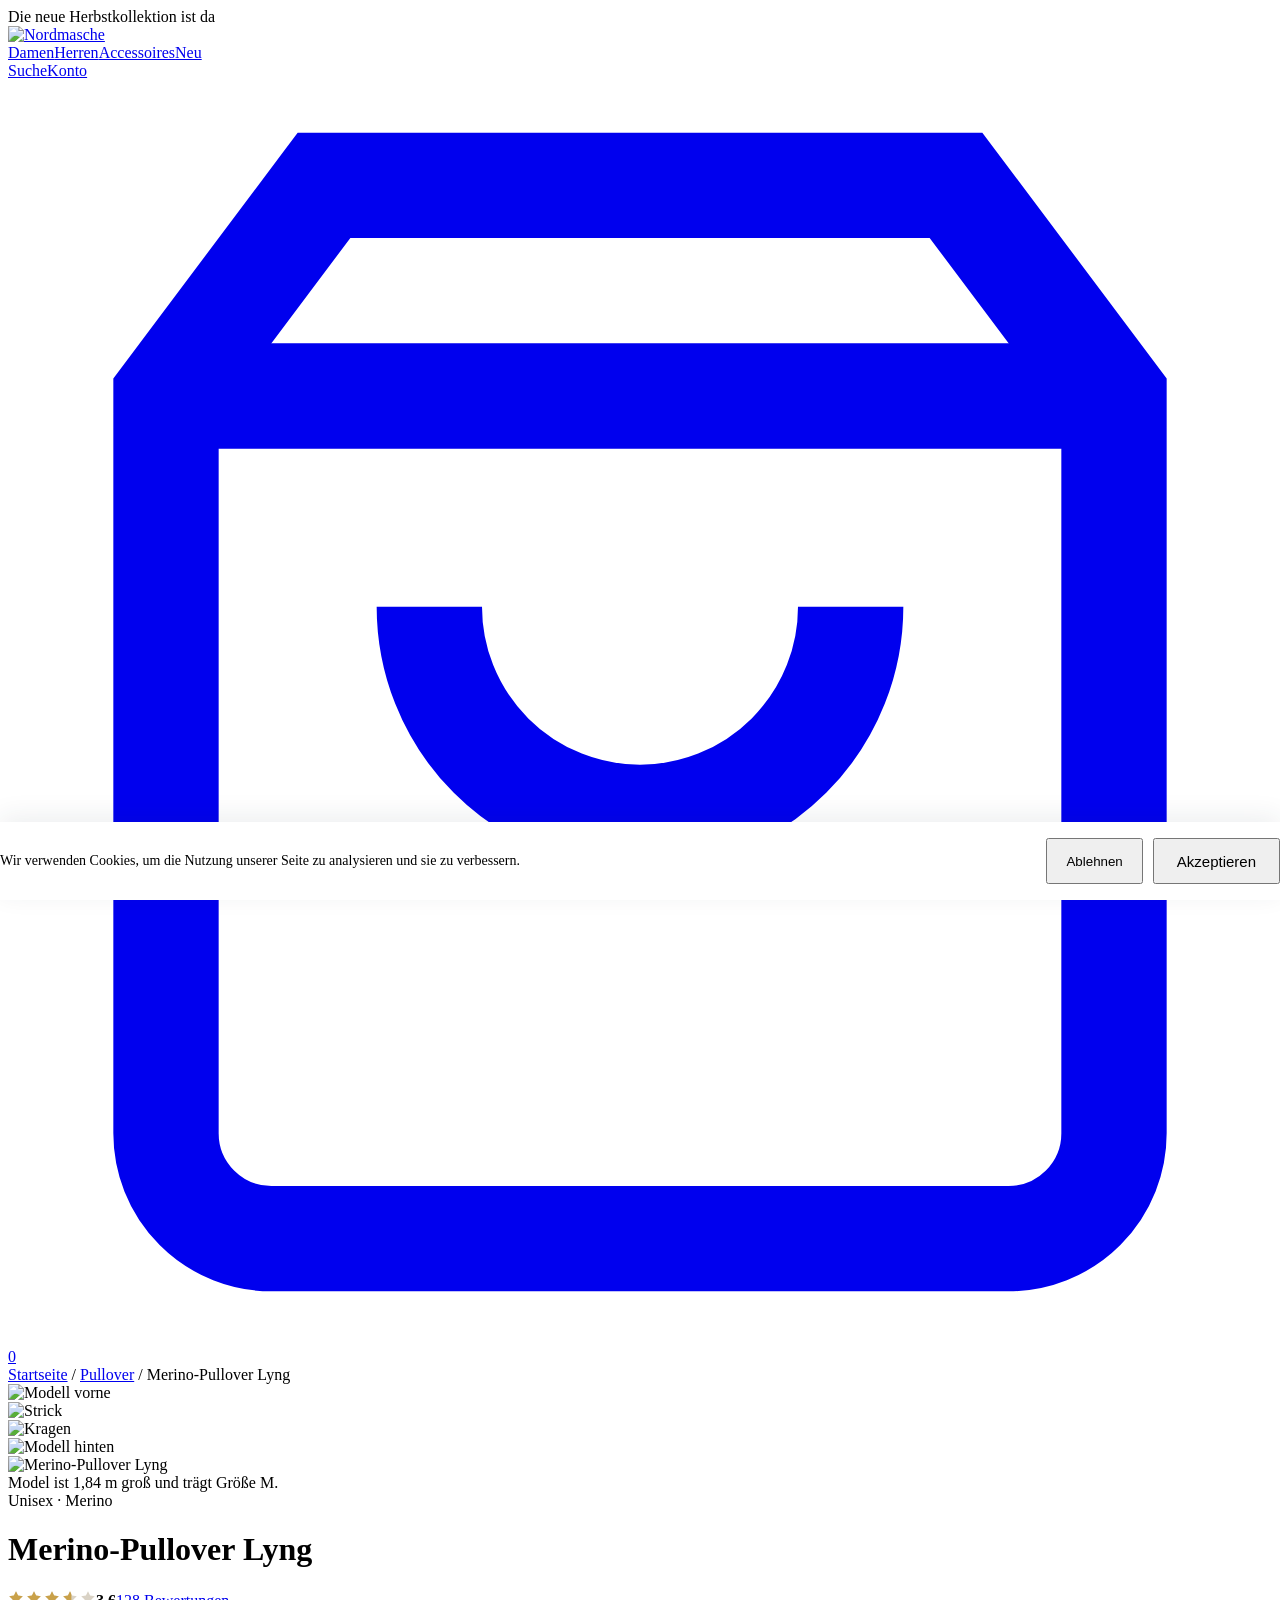
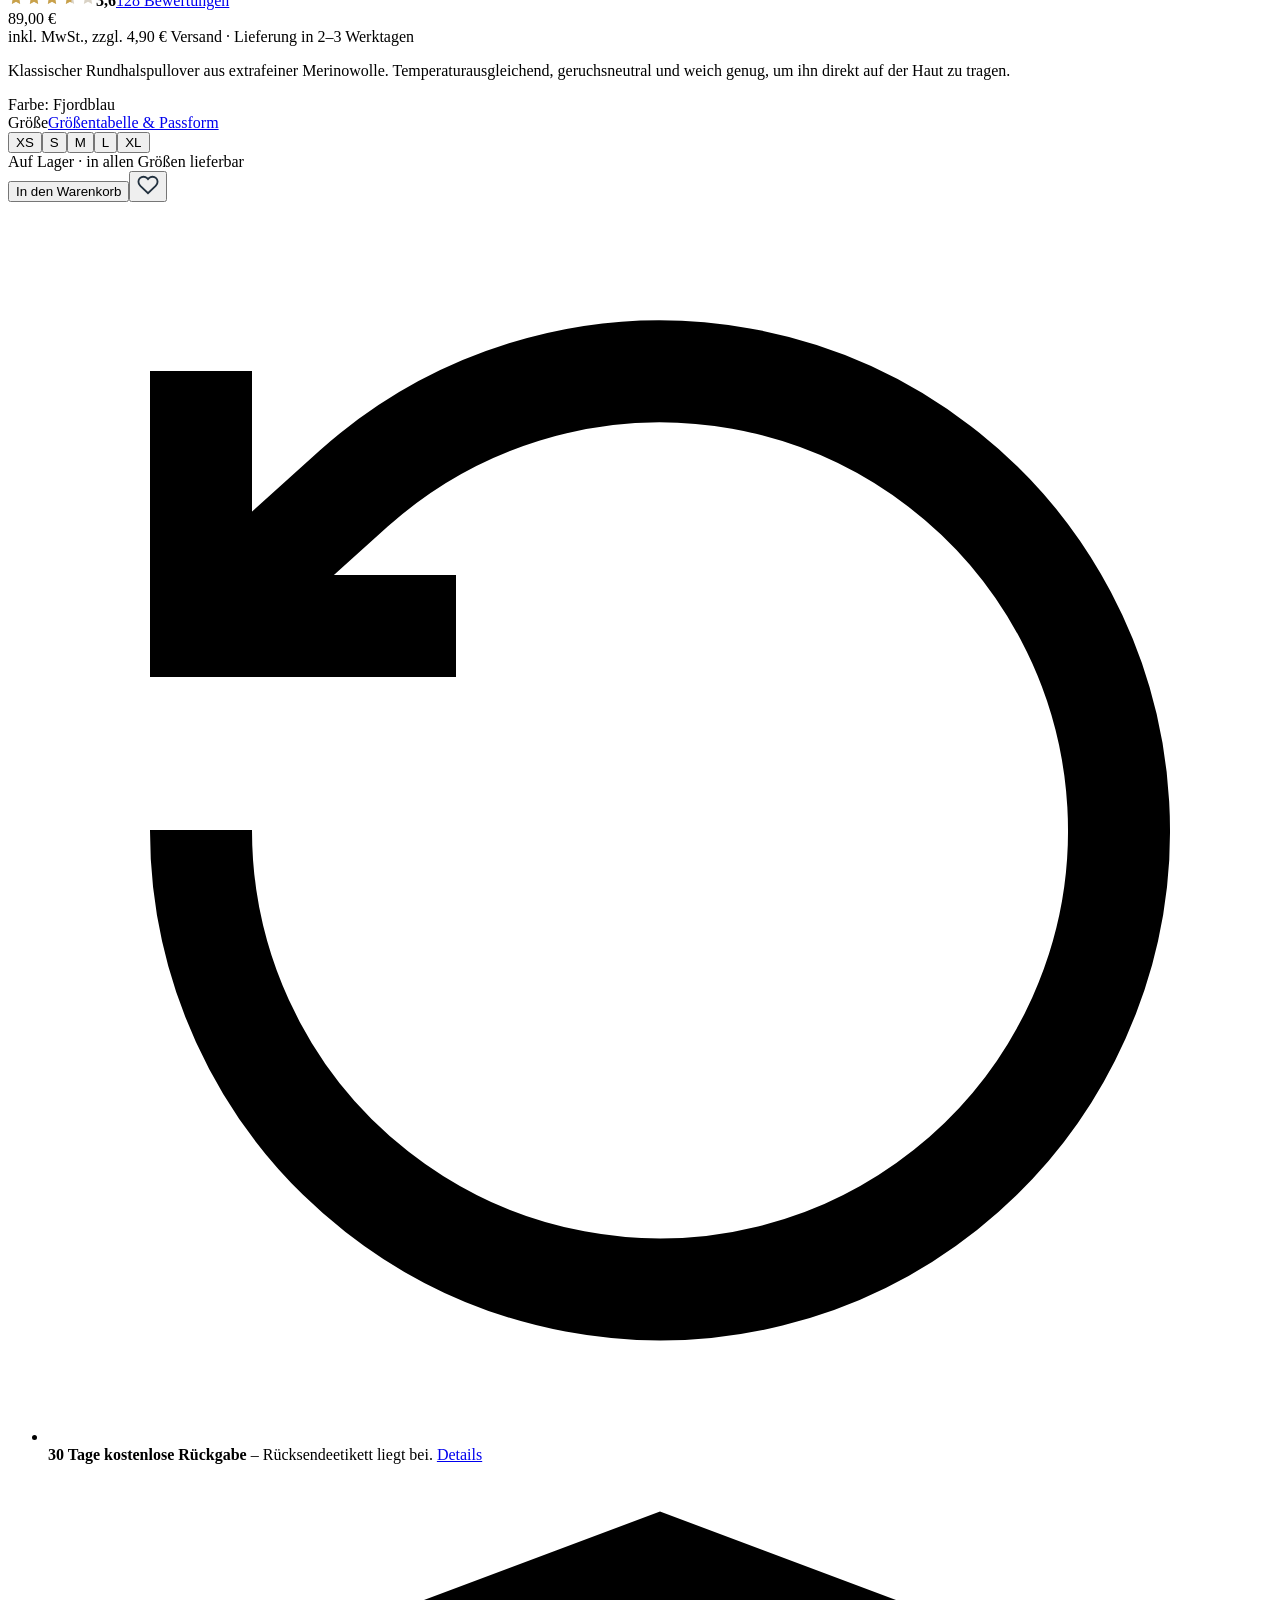
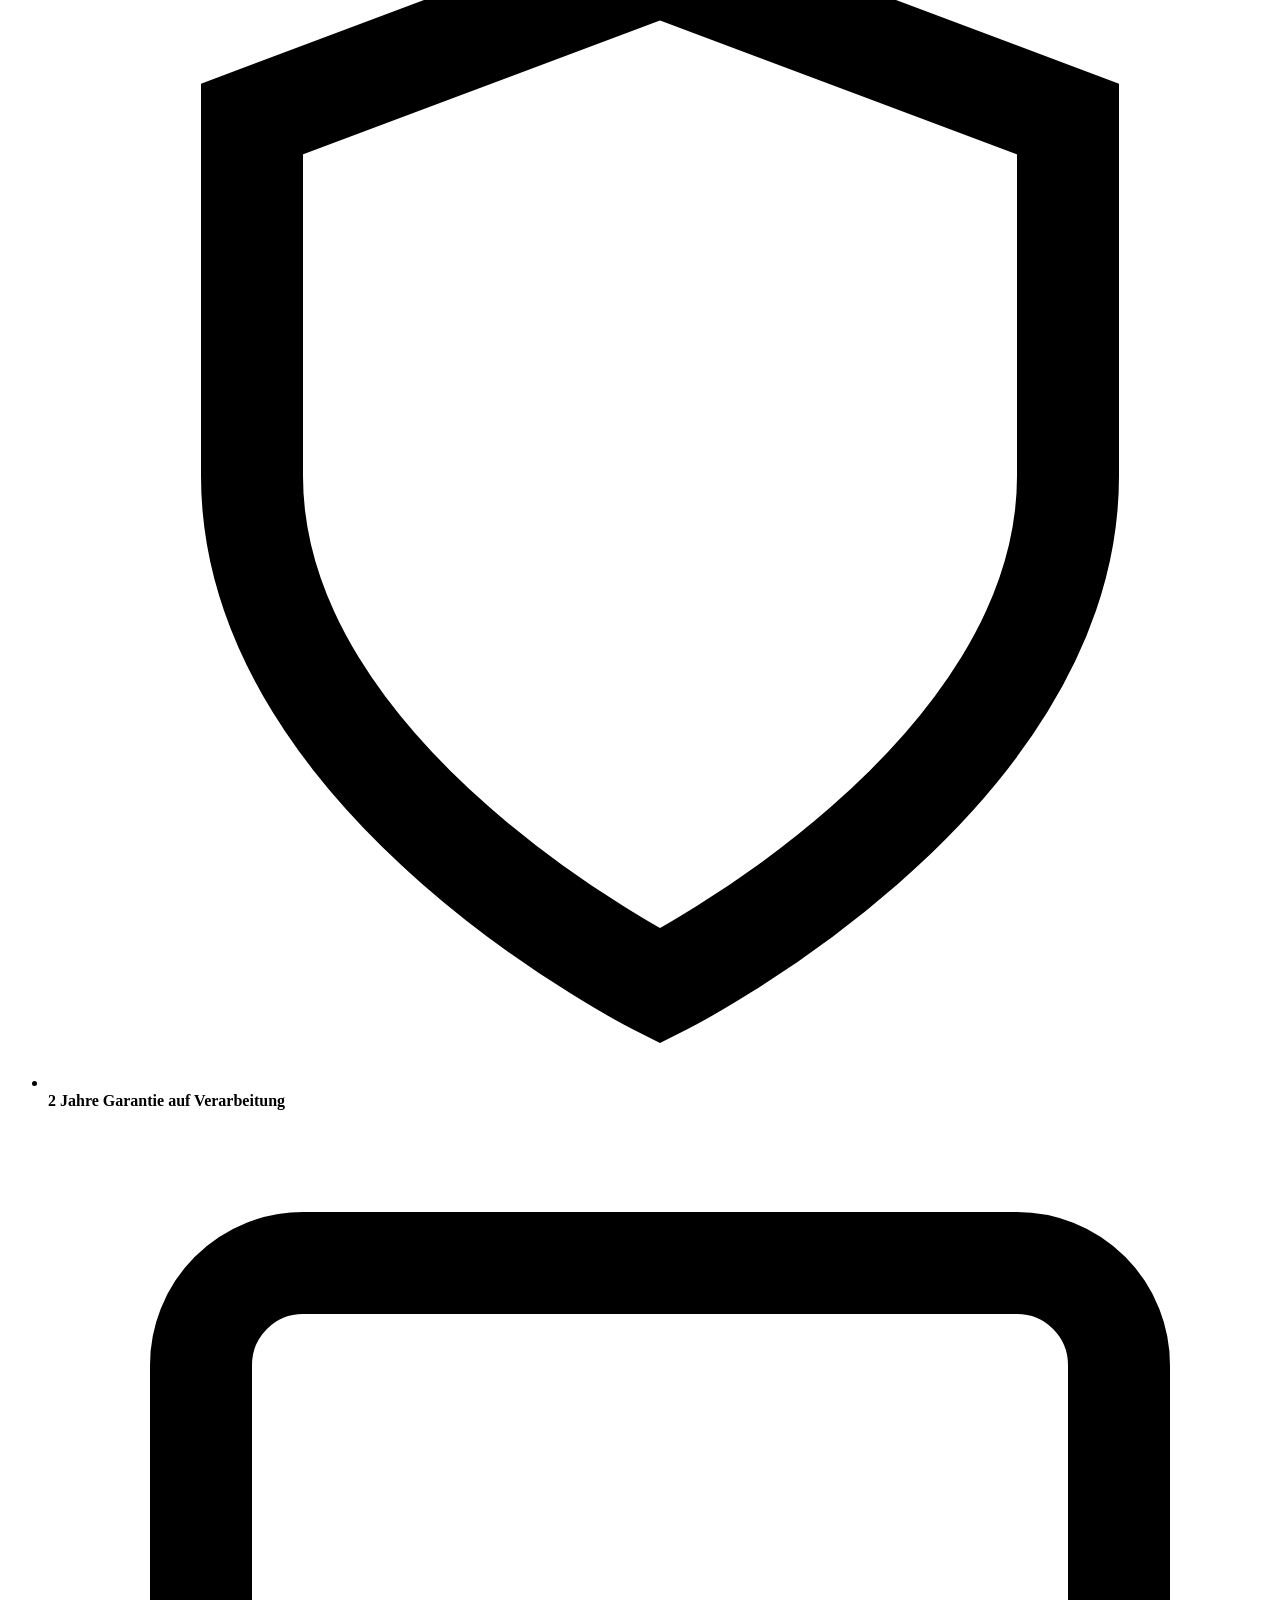
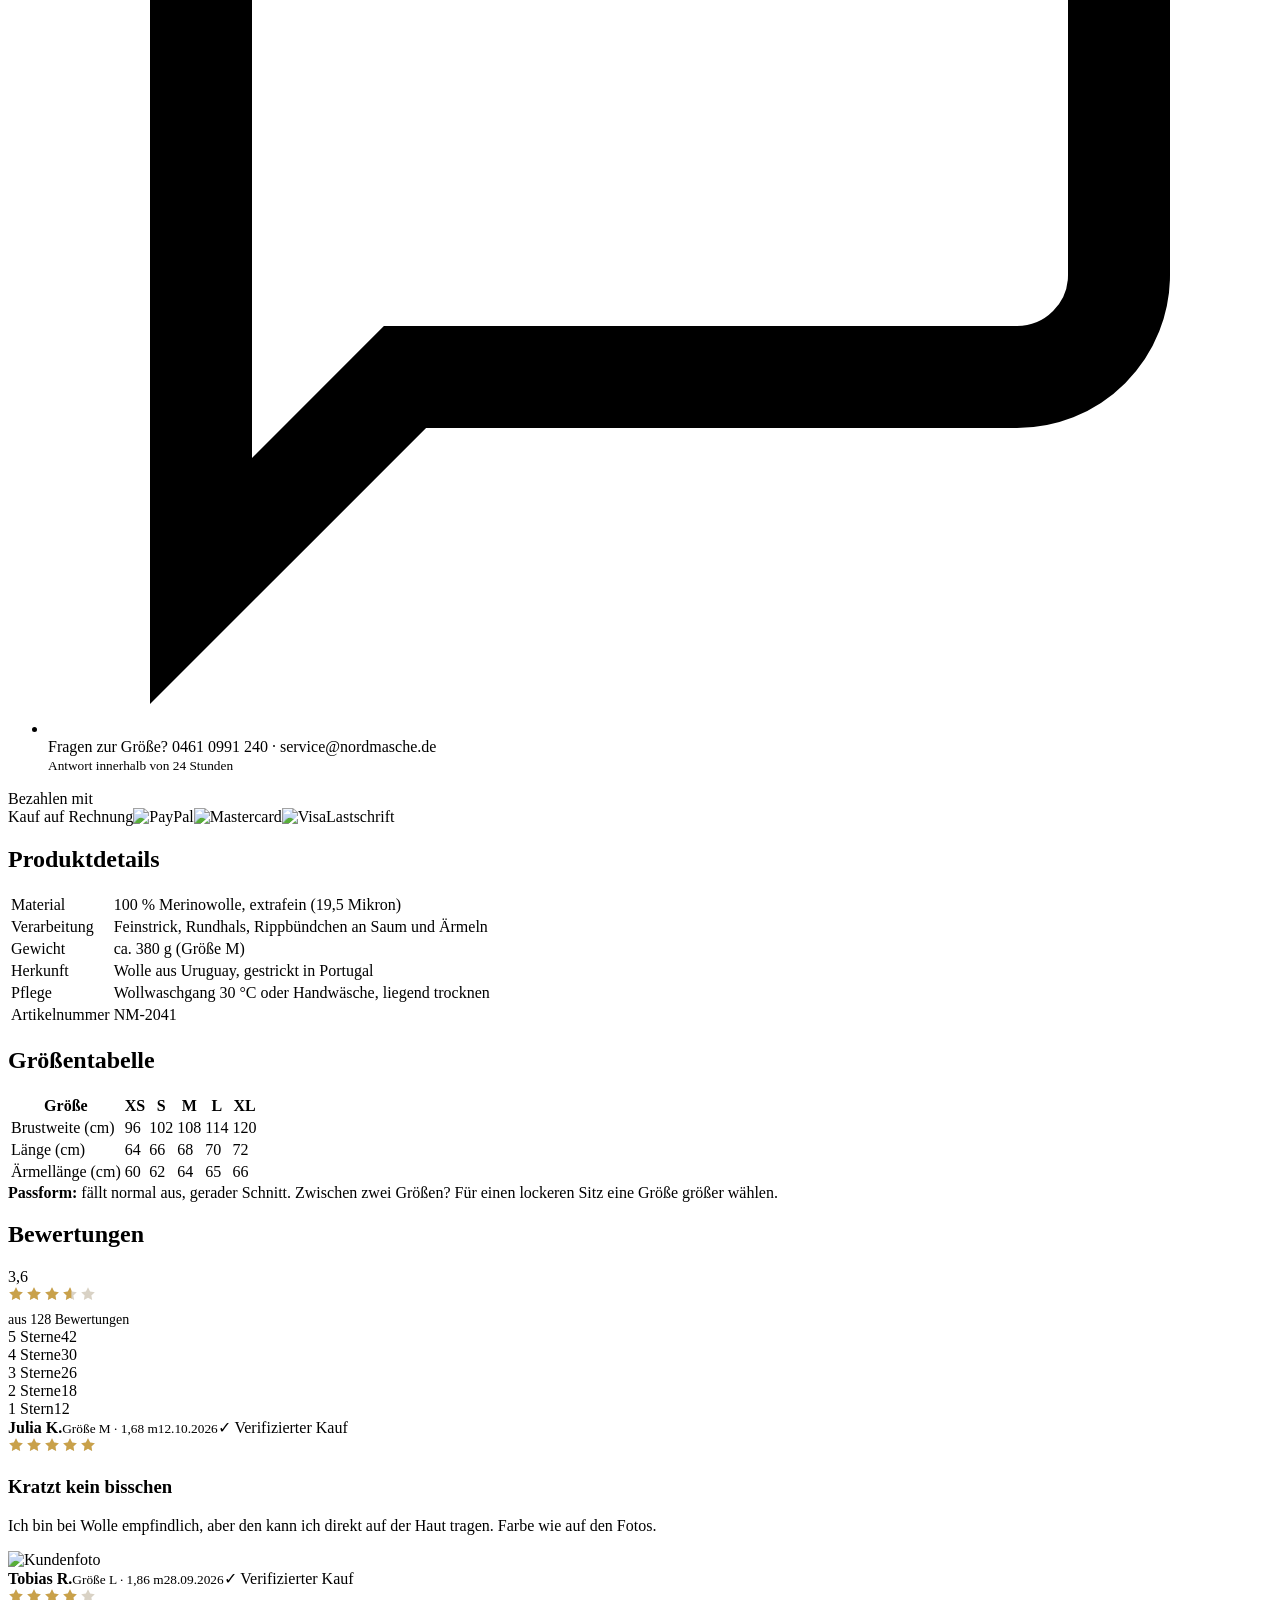
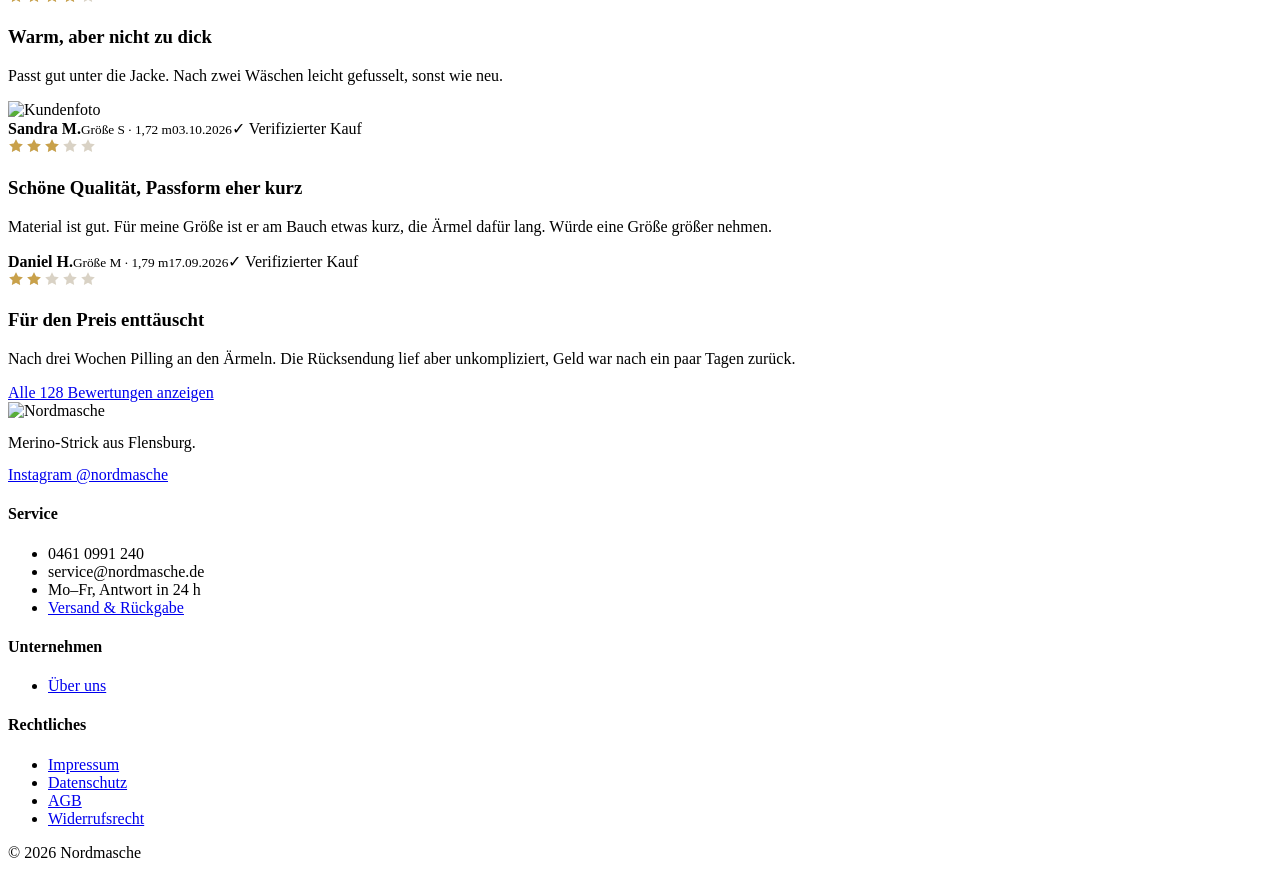
==== commit 5f976370: "Darstellung robust machen: SVG-Sterne, feste Logo-Maße, Cache-Busting - Sterne als eigenständiges SV" ====
--- a/public/pullover-1/index.html
+++ b/public/pullover-1/index.html
@@ -3,7 +3,7 @@
 <meta charset="utf-8"><meta name="robots" content="noindex, nofollow">
 <title>Merino-Pullover Lyng – Nordmasche</title>
 <link rel="icon" href="/assets/favicon.svg" type="image/svg+xml">
-<link rel="stylesheet" href="/assets/shop.css">
+<link rel="stylesheet" href="/assets/shop.css?v=673302b8">
 </head><body>
 <div class="topbar">Die neue Herbstkollektion ist da</div>
 <header class="site"><div class="wrap">
@@ -24,7 +24,7 @@
     <div class="info">
       <div class="eyebrow">Unisex · Merino</div>
       <h1>Merino-Pullover Lyng</h1>
-      <div class="rating-line"><span class="stars" aria-label="3,6 von 5 Sternen"><span class="off">★★★★★</span><span class="on" style="width:72%">★★★★★</span></span><b>3,6</b><a href="#bewertungen">128 Bewertungen</a></div>
+      <div class="rating-line"><svg class="stars" width="88" height="16" viewBox="0 0 88 16" role="img" aria-label="3,6 von 5 Sternen"><defs><clipPath id="st1"><rect width="63.4" height="16"/></clipPath></defs><g fill="#D9D2C5"><path transform="translate(0 0) scale(0.8)" d="M10 1.5l2.6 5.3 5.9.9-4.3 4.1 1 5.8L10 14.8l-5.2 2.8 1-5.8L1.5 7.7l5.9-.9z"/><path transform="translate(18 0) scale(0.8)" d="M10 1.5l2.6 5.3 5.9.9-4.3 4.1 1 5.8L10 14.8l-5.2 2.8 1-5.8L1.5 7.7l5.9-.9z"/><path transform="translate(36 0) scale(0.8)" d="M10 1.5l2.6 5.3 5.9.9-4.3 4.1 1 5.8L10 14.8l-5.2 2.8 1-5.8L1.5 7.7l5.9-.9z"/><path transform="translate(54 0) scale(0.8)" d="M10 1.5l2.6 5.3 5.9.9-4.3 4.1 1 5.8L10 14.8l-5.2 2.8 1-5.8L1.5 7.7l5.9-.9z"/><path transform="translate(72 0) scale(0.8)" d="M10 1.5l2.6 5.3 5.9.9-4.3 4.1 1 5.8L10 14.8l-5.2 2.8 1-5.8L1.5 7.7l5.9-.9z"/></g><g fill="#C9A14A" clip-path="url(#st1)"><path transform="translate(0 0) scale(0.8)" d="M10 1.5l2.6 5.3 5.9.9-4.3 4.1 1 5.8L10 14.8l-5.2 2.8 1-5.8L1.5 7.7l5.9-.9z"/><path transform="translate(18 0) scale(0.8)" d="M10 1.5l2.6 5.3 5.9.9-4.3 4.1 1 5.8L10 14.8l-5.2 2.8 1-5.8L1.5 7.7l5.9-.9z"/><path transform="translate(36 0) scale(0.8)" d="M10 1.5l2.6 5.3 5.9.9-4.3 4.1 1 5.8L10 14.8l-5.2 2.8 1-5.8L1.5 7.7l5.9-.9z"/><path transform="translate(54 0) scale(0.8)" d="M10 1.5l2.6 5.3 5.9.9-4.3 4.1 1 5.8L10 14.8l-5.2 2.8 1-5.8L1.5 7.7l5.9-.9z"/><path transform="translate(72 0) scale(0.8)" d="M10 1.5l2.6 5.3 5.9.9-4.3 4.1 1 5.8L10 14.8l-5.2 2.8 1-5.8L1.5 7.7l5.9-.9z"/></g></svg><b>3,6</b><a href="#bewertungen">128 Bewertungen</a></div>
       <div class="price">89,00 €</div><div class="price-note">inkl. MwSt., zzgl. 4,90 € Versand · Lieferung in 2–3 Werktagen</div>
       <p class="lead">Klassischer Rundhalspullover aus extrafeiner Merinowolle. Temperaturausgleichend, geruchsneutral und weich genug, um ihn direkt auf der Haut zu tragen.</p>
       <div class="opt-label"><span>Farbe: <span id="colorname" style="font-weight:400">Fjordblau</span></span></div>
@@ -43,7 +43,7 @@
           <li><svg viewBox="0 0 24 24" fill="none" stroke="currentColor" stroke-width="2"><path d="M12 22s8-4 8-10V5l-8-3-8 3v7c0 6 8 10 8 10z"/></svg><span><b>2 Jahre Garantie auf Verarbeitung</b></span></li>
           <li><svg viewBox="0 0 24 24" fill="none" stroke="currentColor" stroke-width="2"><path d="M21 15a2 2 0 0 1-2 2H7l-4 4V5a2 2 0 0 1 2-2h14a2 2 0 0 1 2 2z"/></svg><span>Fragen zur Größe? 0461 0991 240 · service@nordmasche.de<br><small>Antwort innerhalb von 24 Stunden</small></span></li>
         </ul>
-      <div class="pay"><div class="t">Bezahlen mit</div><div class="chips"><span class="paytext">Kauf auf Rechnung</span><img class="paylogo" src="/assets/pay/paypal.svg" alt="Paypal"><img class="paylogo" src="/assets/pay/mastercard.svg" alt="Mastercard"><img class="paylogo" src="/assets/pay/visa.svg" alt="Visa"><span class="paytext">Lastschrift</span></div></div>
+      <div class="pay"><div class="t">Bezahlen mit</div><div class="chips"><span class="paytext">Kauf auf Rechnung</span><img class="paylogo" src="/assets/pay/paypal.svg?v=673302b8" alt="PayPal" width="47" height="30"><img class="paylogo" src="/assets/pay/mastercard.svg?v=673302b8" alt="Mastercard" width="47" height="30"><img class="paylogo" src="/assets/pay/visa.svg?v=673302b8" alt="Visa" width="47" height="30"><span class="paytext">Lastschrift</span></div></div>
     </div>
   </div>
 </main>
@@ -70,7 +70,7 @@
   </div>
 </div></section>
 <section class="block" id="bewertungen"><div class="wrap">
-  <h2>Bewertungen</h2><div class="reviews-head"><div><div class="score">3,6</div><span class="stars" aria-label="3,6 von 5 Sternen"><span class="off">★★★★★</span><span class="on" style="width:72%">★★★★★</span></span><div style="font-size:14px;color:var(--muted);margin-top:6px">aus 128 Bewertungen</div></div><div class="dist"><div><span>5 Sterne</span><span class="bar"><span style="width:33%"></span></span><span>42</span></div><div><span>4 Sterne</span><span class="bar"><span style="width:23%"></span></span><span>30</span></div><div><span>3 Sterne</span><span class="bar"><span style="width:20%"></span></span><span>26</span></div><div><span>2 Sterne</span><span class="bar"><span style="width:14%"></span></span><span>18</span></div><div><span>1 Stern</span><span class="bar"><span style="width:9%"></span></span><span>12</span></div></div></div><div class="review"><div class="who"><b>Julia K.</b><small>Größe M · 1,68 m</small><small>12.10.2026</small><span class="verified">✓ Verifizierter Kauf</span></div><div><span class="stars" aria-label="5 von 5 Sternen"><span class="off">★★★★★</span><span class="on" style="width:100%">★★★★★</span></span><h3>Kratzt kein bisschen</h3><p>Ich bin bei Wolle empfindlich, aber den kann ich direkt auf der Haut tragen. Farbe wie auf den Fotos.</p><div class="rphoto"><img src="/assets/img/kunde-1.svg" alt="Kundenfoto"></div></div></div><div class="review"><div class="who"><b>Tobias R.</b><small>Größe L · 1,86 m</small><small>28.09.2026</small><span class="verified">✓ Verifizierter Kauf</span></div><div><span class="stars" aria-label="4 von 5 Sternen"><span class="off">★★★★★</span><span class="on" style="width:80%">★★★★★</span></span><h3>Warm, aber nicht zu dick</h3><p>Passt gut unter die Jacke. Nach zwei Wäschen leicht gefusselt, sonst wie neu.</p><div class="rphoto"><img src="/assets/img/kunde-2.svg" alt="Kundenfoto"></div></div></div><div class="review"><div class="who"><b>Sandra M.</b><small>Größe S · 1,72 m</small><small>03.10.2026</small><span class="verified">✓ Verifizierter Kauf</span></div><div><span class="stars" aria-label="3 von 5 Sternen"><span class="off">★★★★★</span><span class="on" style="width:60%">★★★★★</span></span><h3>Schöne Qualität, Passform eher kurz</h3><p>Material ist gut. Für meine Größe ist er am Bauch etwas kurz, die Ärmel dafür lang. Würde eine Größe größer nehmen.</p></div></div><div class="review"><div class="who"><b>Daniel H.</b><small>Größe M · 1,79 m</small><small>17.09.2026</small><span class="verified">✓ Verifizierter Kauf</span></div><div><span class="stars" aria-label="2 von 5 Sternen"><span class="off">★★★★★</span><span class="on" style="width:40%">★★★★★</span></span><h3>Für den Preis enttäuscht</h3><p>Nach drei Wochen Pilling an den Ärmeln. Die Rücksendung lief aber unkompliziert, Geld war nach ein paar Tagen zurück.</p></div></div><a class="more" href="#bewertungen">Alle 128 Bewertungen anzeigen</a>
+  <h2>Bewertungen</h2><div class="reviews-head"><div><div class="score">3,6</div><svg class="stars" width="88" height="16" viewBox="0 0 88 16" role="img" aria-label="3,6 von 5 Sternen"><defs><clipPath id="st2"><rect width="63.4" height="16"/></clipPath></defs><g fill="#D9D2C5"><path transform="translate(0 0) scale(0.8)" d="M10 1.5l2.6 5.3 5.9.9-4.3 4.1 1 5.8L10 14.8l-5.2 2.8 1-5.8L1.5 7.7l5.9-.9z"/><path transform="translate(18 0) scale(0.8)" d="M10 1.5l2.6 5.3 5.9.9-4.3 4.1 1 5.8L10 14.8l-5.2 2.8 1-5.8L1.5 7.7l5.9-.9z"/><path transform="translate(36 0) scale(0.8)" d="M10 1.5l2.6 5.3 5.9.9-4.3 4.1 1 5.8L10 14.8l-5.2 2.8 1-5.8L1.5 7.7l5.9-.9z"/><path transform="translate(54 0) scale(0.8)" d="M10 1.5l2.6 5.3 5.9.9-4.3 4.1 1 5.8L10 14.8l-5.2 2.8 1-5.8L1.5 7.7l5.9-.9z"/><path transform="translate(72 0) scale(0.8)" d="M10 1.5l2.6 5.3 5.9.9-4.3 4.1 1 5.8L10 14.8l-5.2 2.8 1-5.8L1.5 7.7l5.9-.9z"/></g><g fill="#C9A14A" clip-path="url(#st2)"><path transform="translate(0 0) scale(0.8)" d="M10 1.5l2.6 5.3 5.9.9-4.3 4.1 1 5.8L10 14.8l-5.2 2.8 1-5.8L1.5 7.7l5.9-.9z"/><path transform="translate(18 0) scale(0.8)" d="M10 1.5l2.6 5.3 5.9.9-4.3 4.1 1 5.8L10 14.8l-5.2 2.8 1-5.8L1.5 7.7l5.9-.9z"/><path transform="translate(36 0) scale(0.8)" d="M10 1.5l2.6 5.3 5.9.9-4.3 4.1 1 5.8L10 14.8l-5.2 2.8 1-5.8L1.5 7.7l5.9-.9z"/><path transform="translate(54 0) scale(0.8)" d="M10 1.5l2.6 5.3 5.9.9-4.3 4.1 1 5.8L10 14.8l-5.2 2.8 1-5.8L1.5 7.7l5.9-.9z"/><path transform="translate(72 0) scale(0.8)" d="M10 1.5l2.6 5.3 5.9.9-4.3 4.1 1 5.8L10 14.8l-5.2 2.8 1-5.8L1.5 7.7l5.9-.9z"/></g></svg><div style="font-size:14px;color:var(--muted);margin-top:6px">aus 128 Bewertungen</div></div><div class="dist"><div><span>5 Sterne</span><span class="bar"><span style="width:33%"></span></span><span>42</span></div><div><span>4 Sterne</span><span class="bar"><span style="width:23%"></span></span><span>30</span></div><div><span>3 Sterne</span><span class="bar"><span style="width:20%"></span></span><span>26</span></div><div><span>2 Sterne</span><span class="bar"><span style="width:14%"></span></span><span>18</span></div><div><span>1 Stern</span><span class="bar"><span style="width:9%"></span></span><span>12</span></div></div></div><div class="review"><div class="who"><b>Julia K.</b><small>Größe M · 1,68 m</small><small>12.10.2026</small><span class="verified">✓ Verifizierter Kauf</span></div><div><svg class="stars" width="88" height="16" viewBox="0 0 88 16" role="img" aria-label="5 von 5 Sternen"><defs><clipPath id="st3"><rect width="88.0" height="16"/></clipPath></defs><g fill="#D9D2C5"><path transform="translate(0 0) scale(0.8)" d="M10 1.5l2.6 5.3 5.9.9-4.3 4.1 1 5.8L10 14.8l-5.2 2.8 1-5.8L1.5 7.7l5.9-.9z"/><path transform="translate(18 0) scale(0.8)" d="M10 1.5l2.6 5.3 5.9.9-4.3 4.1 1 5.8L10 14.8l-5.2 2.8 1-5.8L1.5 7.7l5.9-.9z"/><path transform="translate(36 0) scale(0.8)" d="M10 1.5l2.6 5.3 5.9.9-4.3 4.1 1 5.8L10 14.8l-5.2 2.8 1-5.8L1.5 7.7l5.9-.9z"/><path transform="translate(54 0) scale(0.8)" d="M10 1.5l2.6 5.3 5.9.9-4.3 4.1 1 5.8L10 14.8l-5.2 2.8 1-5.8L1.5 7.7l5.9-.9z"/><path transform="translate(72 0) scale(0.8)" d="M10 1.5l2.6 5.3 5.9.9-4.3 4.1 1 5.8L10 14.8l-5.2 2.8 1-5.8L1.5 7.7l5.9-.9z"/></g><g fill="#C9A14A" clip-path="url(#st3)"><path transform="translate(0 0) scale(0.8)" d="M10 1.5l2.6 5.3 5.9.9-4.3 4.1 1 5.8L10 14.8l-5.2 2.8 1-5.8L1.5 7.7l5.9-.9z"/><path transform="translate(18 0) scale(0.8)" d="M10 1.5l2.6 5.3 5.9.9-4.3 4.1 1 5.8L10 14.8l-5.2 2.8 1-5.8L1.5 7.7l5.9-.9z"/><path transform="translate(36 0) scale(0.8)" d="M10 1.5l2.6 5.3 5.9.9-4.3 4.1 1 5.8L10 14.8l-5.2 2.8 1-5.8L1.5 7.7l5.9-.9z"/><path transform="translate(54 0) scale(0.8)" d="M10 1.5l2.6 5.3 5.9.9-4.3 4.1 1 5.8L10 14.8l-5.2 2.8 1-5.8L1.5 7.7l5.9-.9z"/><path transform="translate(72 0) scale(0.8)" d="M10 1.5l2.6 5.3 5.9.9-4.3 4.1 1 5.8L10 14.8l-5.2 2.8 1-5.8L1.5 7.7l5.9-.9z"/></g></svg><h3>Kratzt kein bisschen</h3><p>Ich bin bei Wolle empfindlich, aber den kann ich direkt auf der Haut tragen. Farbe wie auf den Fotos.</p><div class="rphoto"><img src="/assets/img/kunde-1.svg" alt="Kundenfoto"></div></div></div><div class="review"><div class="who"><b>Tobias R.</b><small>Größe L · 1,86 m</small><small>28.09.2026</small><span class="verified">✓ Verifizierter Kauf</span></div><div><svg class="stars" width="88" height="16" viewBox="0 0 88 16" role="img" aria-label="4 von 5 Sternen"><defs><clipPath id="st4"><rect width="70.4" height="16"/></clipPath></defs><g fill="#D9D2C5"><path transform="translate(0 0) scale(0.8)" d="M10 1.5l2.6 5.3 5.9.9-4.3 4.1 1 5.8L10 14.8l-5.2 2.8 1-5.8L1.5 7.7l5.9-.9z"/><path transform="translate(18 0) scale(0.8)" d="M10 1.5l2.6 5.3 5.9.9-4.3 4.1 1 5.8L10 14.8l-5.2 2.8 1-5.8L1.5 7.7l5.9-.9z"/><path transform="translate(36 0) scale(0.8)" d="M10 1.5l2.6 5.3 5.9.9-4.3 4.1 1 5.8L10 14.8l-5.2 2.8 1-5.8L1.5 7.7l5.9-.9z"/><path transform="translate(54 0) scale(0.8)" d="M10 1.5l2.6 5.3 5.9.9-4.3 4.1 1 5.8L10 14.8l-5.2 2.8 1-5.8L1.5 7.7l5.9-.9z"/><path transform="translate(72 0) scale(0.8)" d="M10 1.5l2.6 5.3 5.9.9-4.3 4.1 1 5.8L10 14.8l-5.2 2.8 1-5.8L1.5 7.7l5.9-.9z"/></g><g fill="#C9A14A" clip-path="url(#st4)"><path transform="translate(0 0) scale(0.8)" d="M10 1.5l2.6 5.3 5.9.9-4.3 4.1 1 5.8L10 14.8l-5.2 2.8 1-5.8L1.5 7.7l5.9-.9z"/><path transform="translate(18 0) scale(0.8)" d="M10 1.5l2.6 5.3 5.9.9-4.3 4.1 1 5.8L10 14.8l-5.2 2.8 1-5.8L1.5 7.7l5.9-.9z"/><path transform="translate(36 0) scale(0.8)" d="M10 1.5l2.6 5.3 5.9.9-4.3 4.1 1 5.8L10 14.8l-5.2 2.8 1-5.8L1.5 7.7l5.9-.9z"/><path transform="translate(54 0) scale(0.8)" d="M10 1.5l2.6 5.3 5.9.9-4.3 4.1 1 5.8L10 14.8l-5.2 2.8 1-5.8L1.5 7.7l5.9-.9z"/><path transform="translate(72 0) scale(0.8)" d="M10 1.5l2.6 5.3 5.9.9-4.3 4.1 1 5.8L10 14.8l-5.2 2.8 1-5.8L1.5 7.7l5.9-.9z"/></g></svg><h3>Warm, aber nicht zu dick</h3><p>Passt gut unter die Jacke. Nach zwei Wäschen leicht gefusselt, sonst wie neu.</p><div class="rphoto"><img src="/assets/img/kunde-2.svg" alt="Kundenfoto"></div></div></div><div class="review"><div class="who"><b>Sandra M.</b><small>Größe S · 1,72 m</small><small>03.10.2026</small><span class="verified">✓ Verifizierter Kauf</span></div><div><svg class="stars" width="88" height="16" viewBox="0 0 88 16" role="img" aria-label="3 von 5 Sternen"><defs><clipPath id="st5"><rect width="52.8" height="16"/></clipPath></defs><g fill="#D9D2C5"><path transform="translate(0 0) scale(0.8)" d="M10 1.5l2.6 5.3 5.9.9-4.3 4.1 1 5.8L10 14.8l-5.2 2.8 1-5.8L1.5 7.7l5.9-.9z"/><path transform="translate(18 0) scale(0.8)" d="M10 1.5l2.6 5.3 5.9.9-4.3 4.1 1 5.8L10 14.8l-5.2 2.8 1-5.8L1.5 7.7l5.9-.9z"/><path transform="translate(36 0) scale(0.8)" d="M10 1.5l2.6 5.3 5.9.9-4.3 4.1 1 5.8L10 14.8l-5.2 2.8 1-5.8L1.5 7.7l5.9-.9z"/><path transform="translate(54 0) scale(0.8)" d="M10 1.5l2.6 5.3 5.9.9-4.3 4.1 1 5.8L10 14.8l-5.2 2.8 1-5.8L1.5 7.7l5.9-.9z"/><path transform="translate(72 0) scale(0.8)" d="M10 1.5l2.6 5.3 5.9.9-4.3 4.1 1 5.8L10 14.8l-5.2 2.8 1-5.8L1.5 7.7l5.9-.9z"/></g><g fill="#C9A14A" clip-path="url(#st5)"><path transform="translate(0 0) scale(0.8)" d="M10 1.5l2.6 5.3 5.9.9-4.3 4.1 1 5.8L10 14.8l-5.2 2.8 1-5.8L1.5 7.7l5.9-.9z"/><path transform="translate(18 0) scale(0.8)" d="M10 1.5l2.6 5.3 5.9.9-4.3 4.1 1 5.8L10 14.8l-5.2 2.8 1-5.8L1.5 7.7l5.9-.9z"/><path transform="translate(36 0) scale(0.8)" d="M10 1.5l2.6 5.3 5.9.9-4.3 4.1 1 5.8L10 14.8l-5.2 2.8 1-5.8L1.5 7.7l5.9-.9z"/><path transform="translate(54 0) scale(0.8)" d="M10 1.5l2.6 5.3 5.9.9-4.3 4.1 1 5.8L10 14.8l-5.2 2.8 1-5.8L1.5 7.7l5.9-.9z"/><path transform="translate(72 0) scale(0.8)" d="M10 1.5l2.6 5.3 5.9.9-4.3 4.1 1 5.8L10 14.8l-5.2 2.8 1-5.8L1.5 7.7l5.9-.9z"/></g></svg><h3>Schöne Qualität, Passform eher kurz</h3><p>Material ist gut. Für meine Größe ist er am Bauch etwas kurz, die Ärmel dafür lang. Würde eine Größe größer nehmen.</p></div></div><div class="review"><div class="who"><b>Daniel H.</b><small>Größe M · 1,79 m</small><small>17.09.2026</small><span class="verified">✓ Verifizierter Kauf</span></div><div><svg class="stars" width="88" height="16" viewBox="0 0 88 16" role="img" aria-label="2 von 5 Sternen"><defs><clipPath id="st6"><rect width="35.2" height="16"/></clipPath></defs><g fill="#D9D2C5"><path transform="translate(0 0) scale(0.8)" d="M10 1.5l2.6 5.3 5.9.9-4.3 4.1 1 5.8L10 14.8l-5.2 2.8 1-5.8L1.5 7.7l5.9-.9z"/><path transform="translate(18 0) scale(0.8)" d="M10 1.5l2.6 5.3 5.9.9-4.3 4.1 1 5.8L10 14.8l-5.2 2.8 1-5.8L1.5 7.7l5.9-.9z"/><path transform="translate(36 0) scale(0.8)" d="M10 1.5l2.6 5.3 5.9.9-4.3 4.1 1 5.8L10 14.8l-5.2 2.8 1-5.8L1.5 7.7l5.9-.9z"/><path transform="translate(54 0) scale(0.8)" d="M10 1.5l2.6 5.3 5.9.9-4.3 4.1 1 5.8L10 14.8l-5.2 2.8 1-5.8L1.5 7.7l5.9-.9z"/><path transform="translate(72 0) scale(0.8)" d="M10 1.5l2.6 5.3 5.9.9-4.3 4.1 1 5.8L10 14.8l-5.2 2.8 1-5.8L1.5 7.7l5.9-.9z"/></g><g fill="#C9A14A" clip-path="url(#st6)"><path transform="translate(0 0) scale(0.8)" d="M10 1.5l2.6 5.3 5.9.9-4.3 4.1 1 5.8L10 14.8l-5.2 2.8 1-5.8L1.5 7.7l5.9-.9z"/><path transform="translate(18 0) scale(0.8)" d="M10 1.5l2.6 5.3 5.9.9-4.3 4.1 1 5.8L10 14.8l-5.2 2.8 1-5.8L1.5 7.7l5.9-.9z"/><path transform="translate(36 0) scale(0.8)" d="M10 1.5l2.6 5.3 5.9.9-4.3 4.1 1 5.8L10 14.8l-5.2 2.8 1-5.8L1.5 7.7l5.9-.9z"/><path transform="translate(54 0) scale(0.8)" d="M10 1.5l2.6 5.3 5.9.9-4.3 4.1 1 5.8L10 14.8l-5.2 2.8 1-5.8L1.5 7.7l5.9-.9z"/><path transform="translate(72 0) scale(0.8)" d="M10 1.5l2.6 5.3 5.9.9-4.3 4.1 1 5.8L10 14.8l-5.2 2.8 1-5.8L1.5 7.7l5.9-.9z"/></g></svg><h3>Für den Preis enttäuscht</h3><p>Nach drei Wochen Pilling an den Ärmeln. Die Rücksendung lief aber unkompliziert, Geld war nach ein paar Tagen zurück.</p></div></div><a class="more" href="#bewertungen">Alle 128 Bewertungen anzeigen</a>
 </div></section>
 <footer class="site"><div class="wrap">
   <div class="cols"><div><img src="/assets/logo-nordmasche.svg" alt="Nordmasche"><p style="color:var(--muted);margin:14px 0">Merino-Strick aus Flensburg.</p><a href="#" aria-label="Instagram">Instagram @nordmasche</a></div>
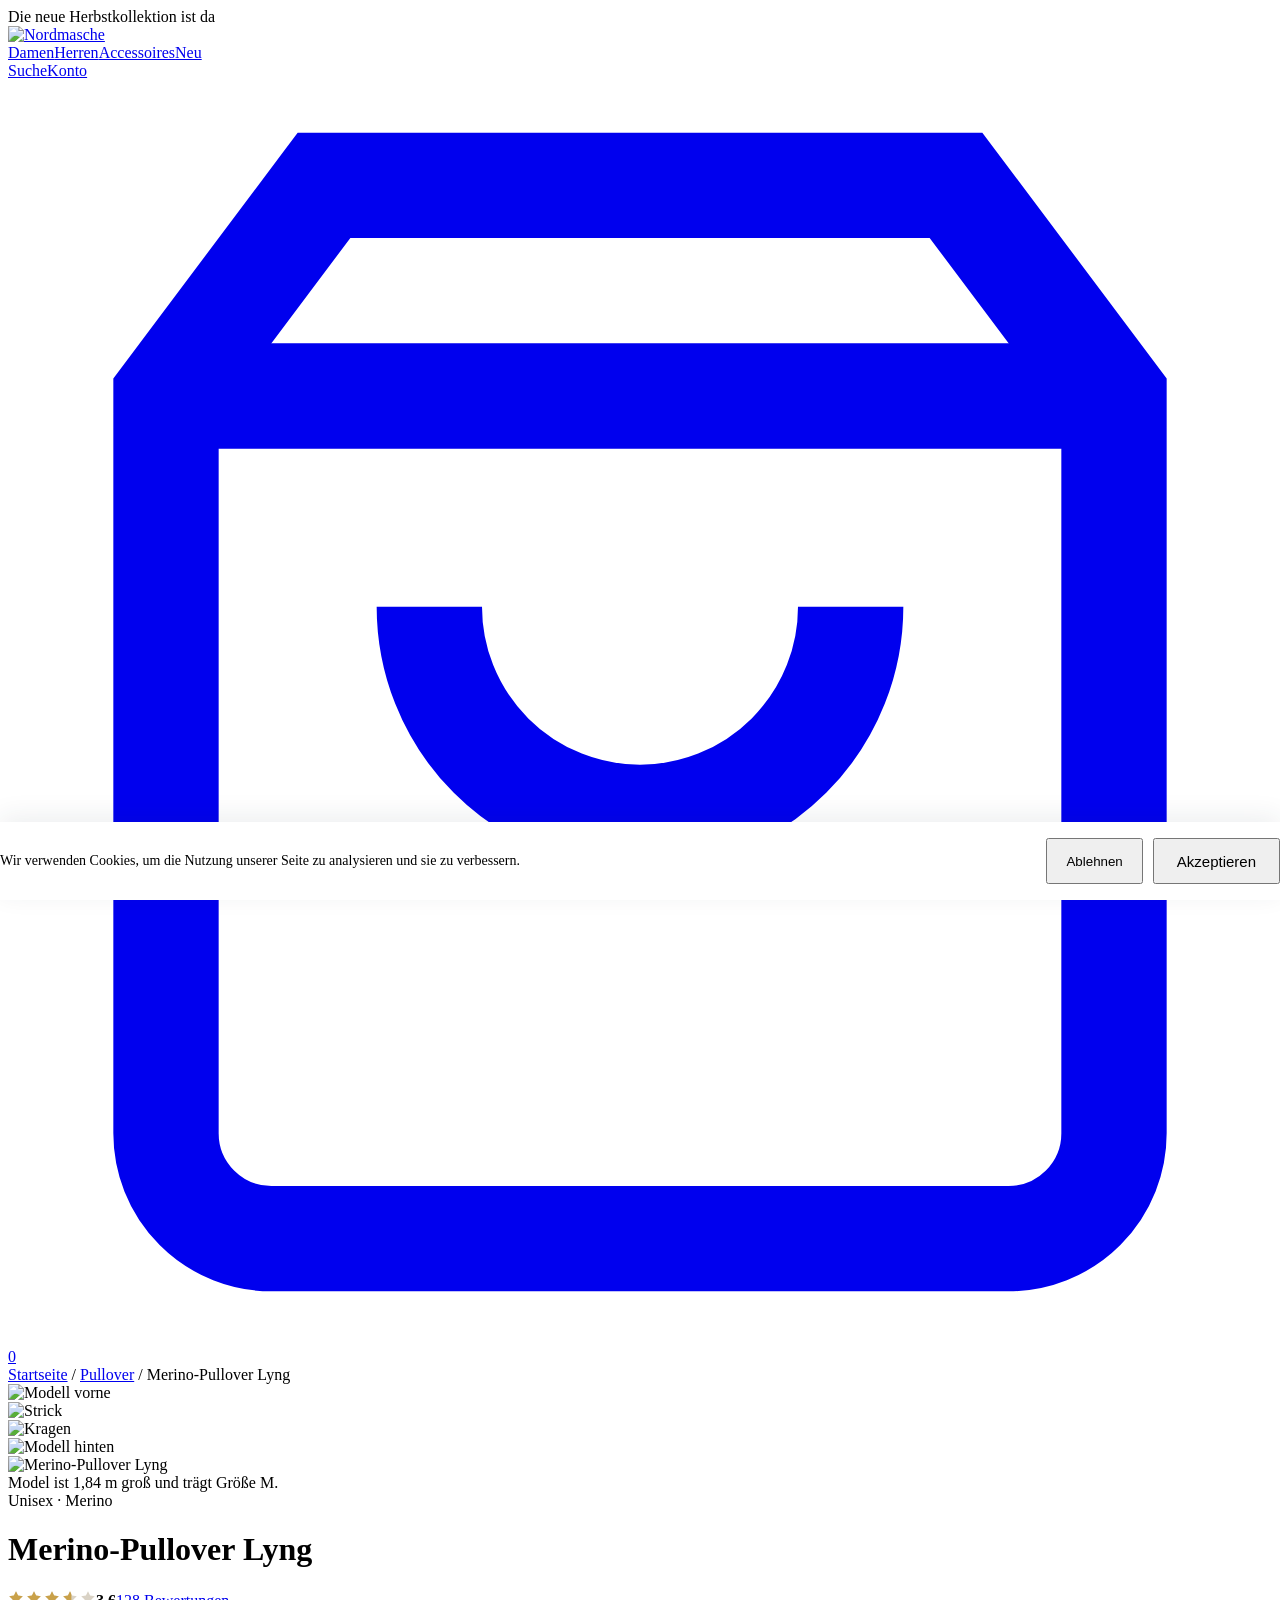
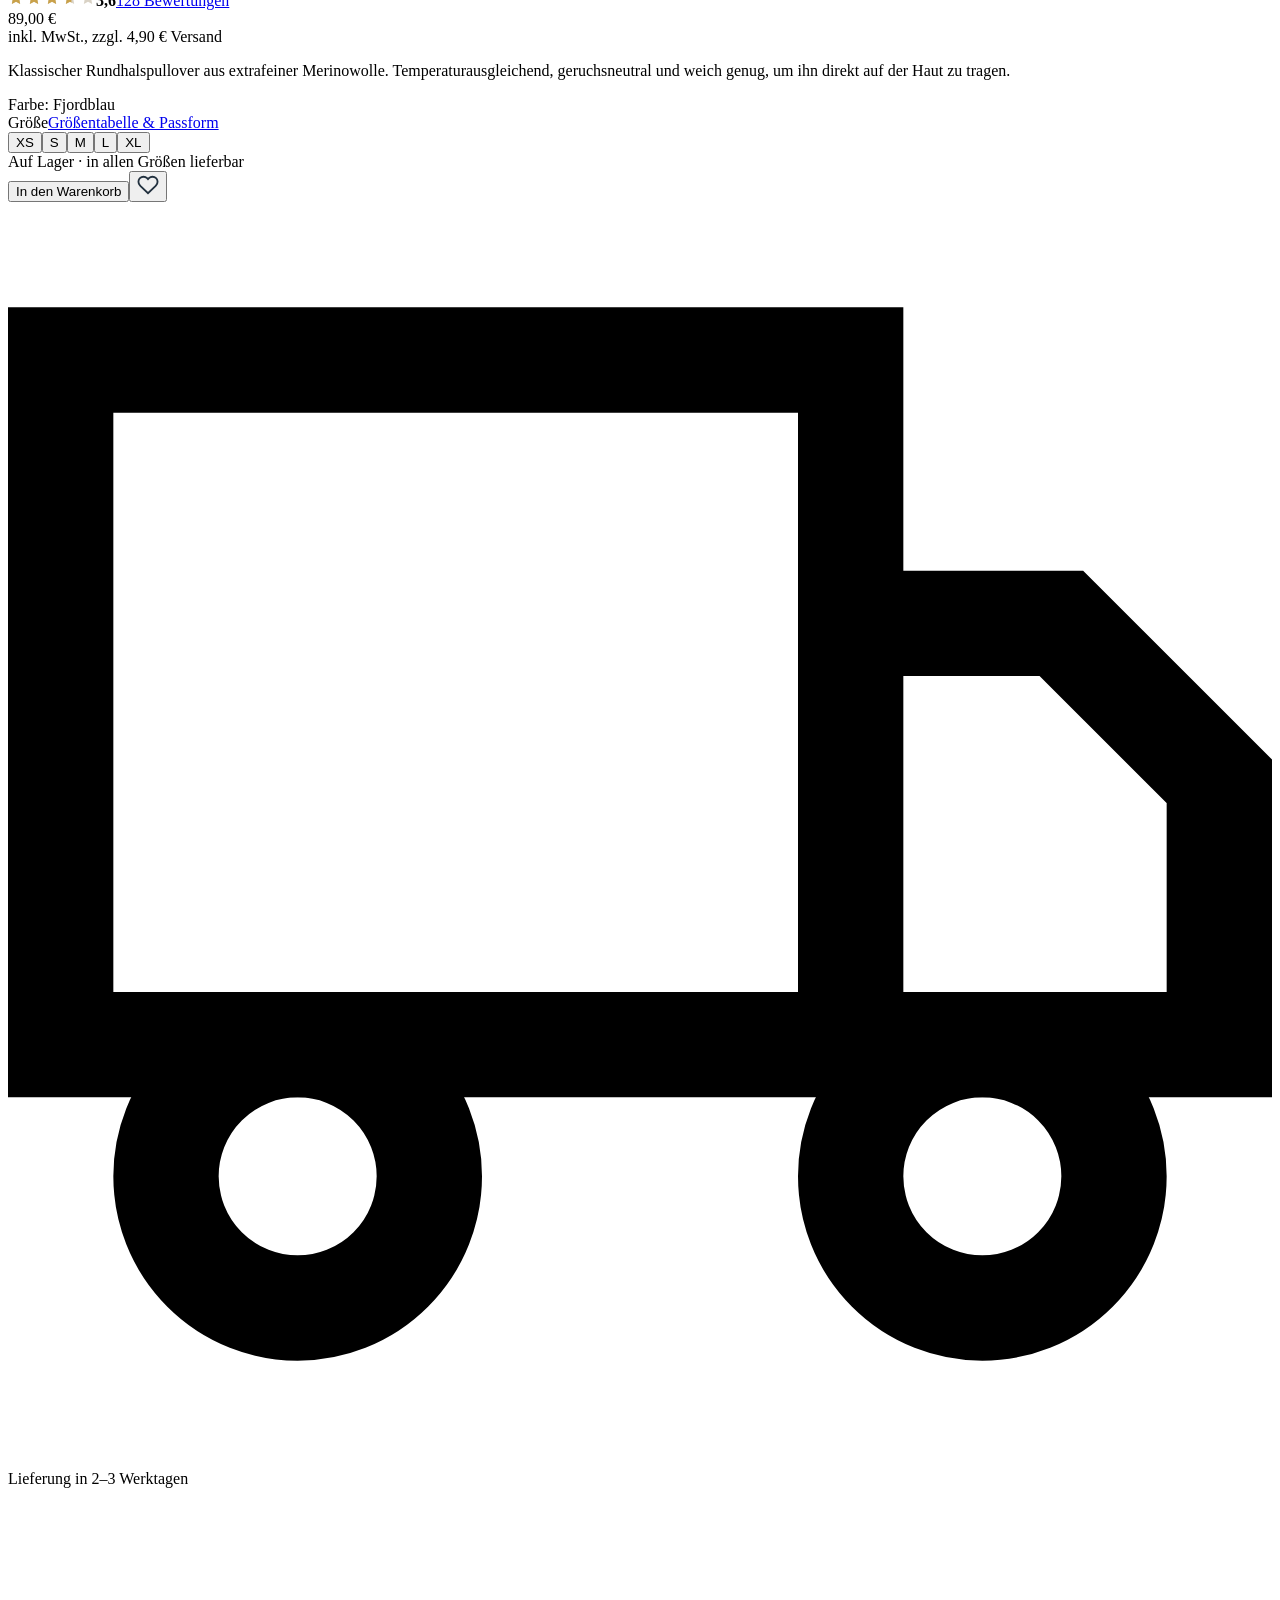
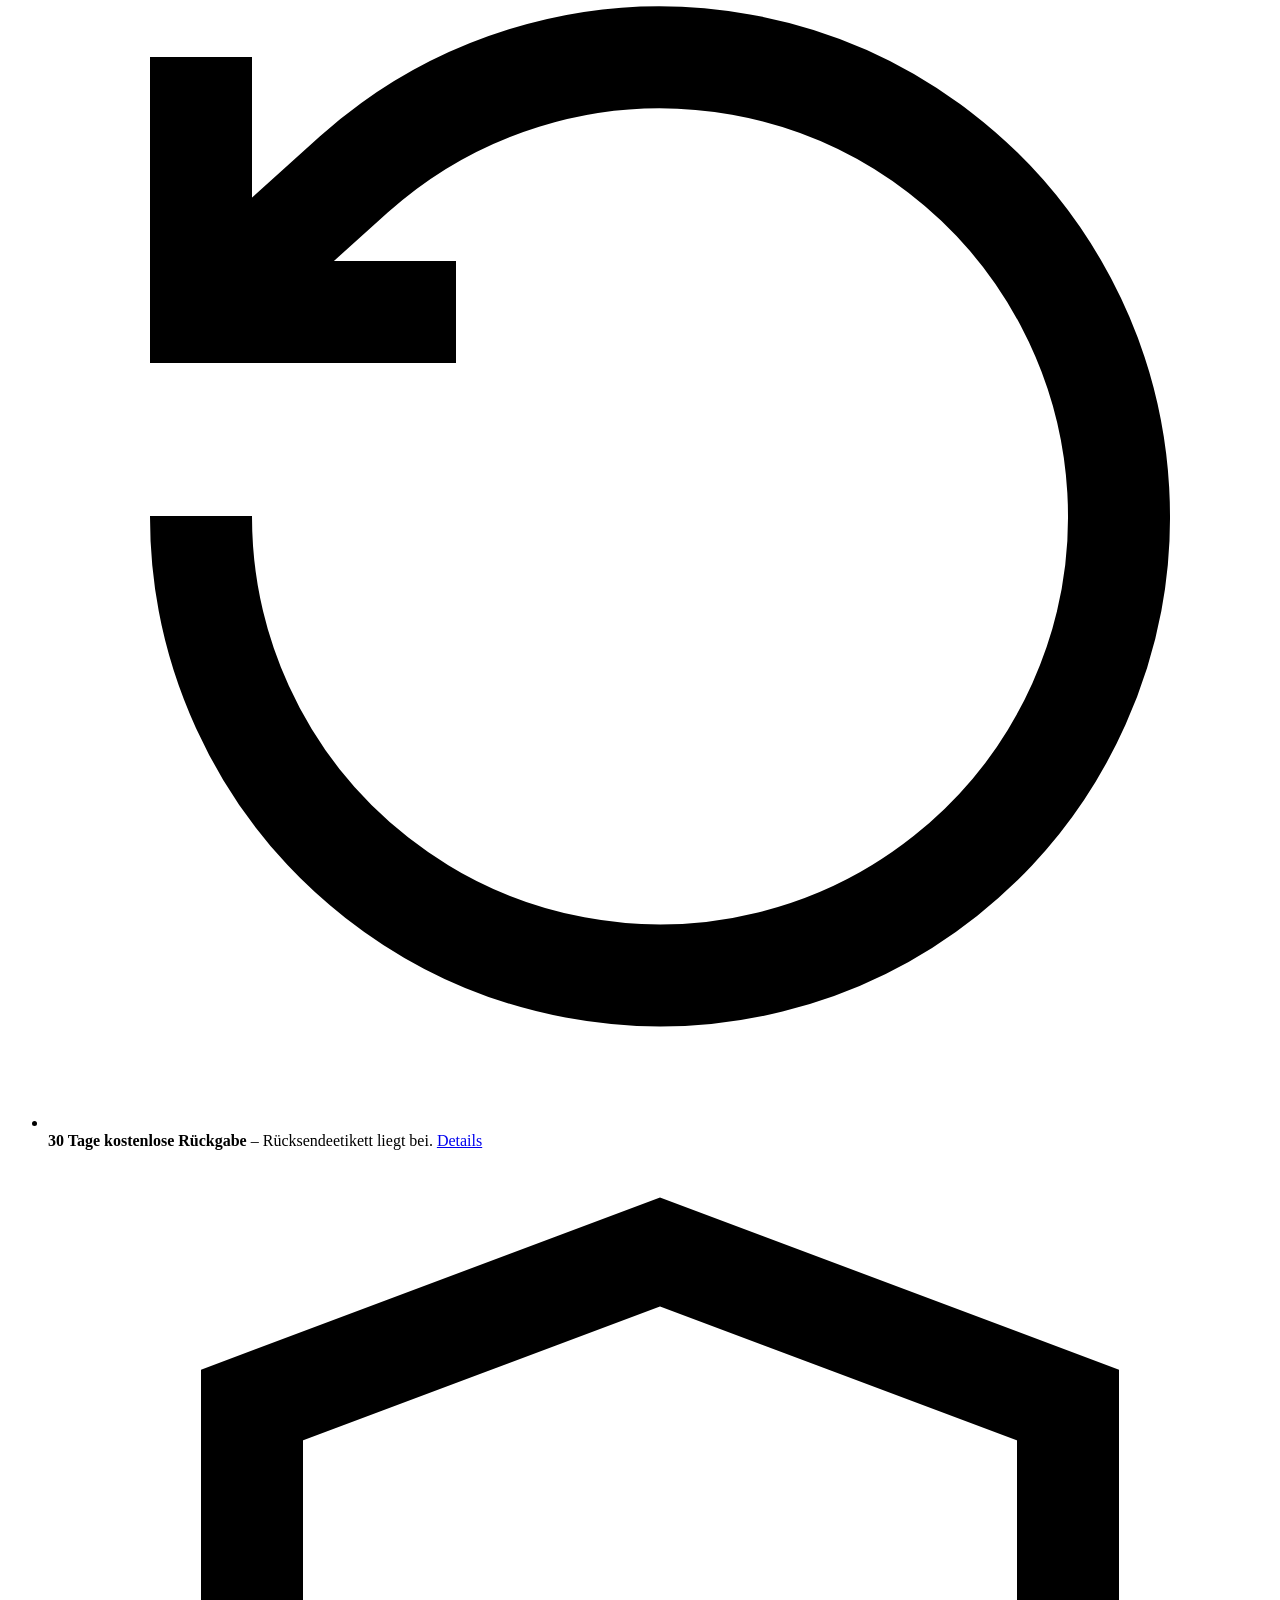
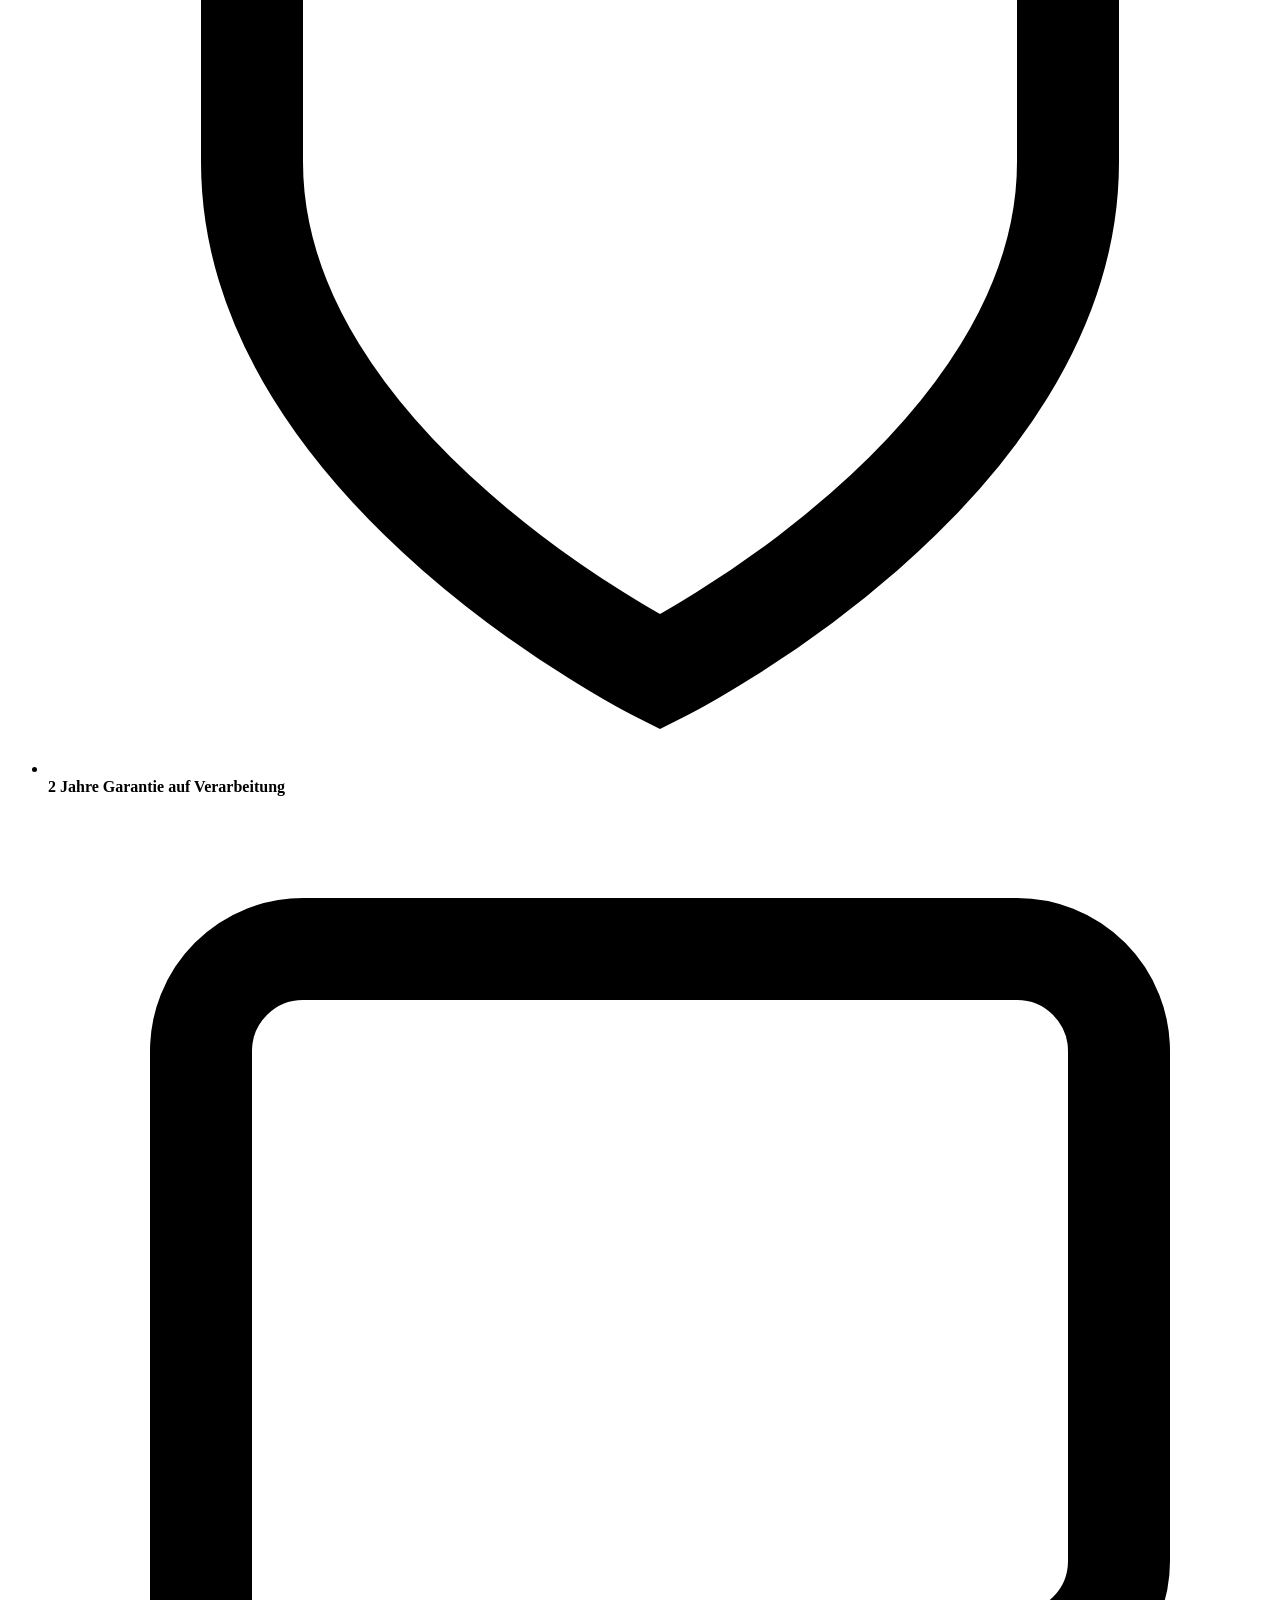
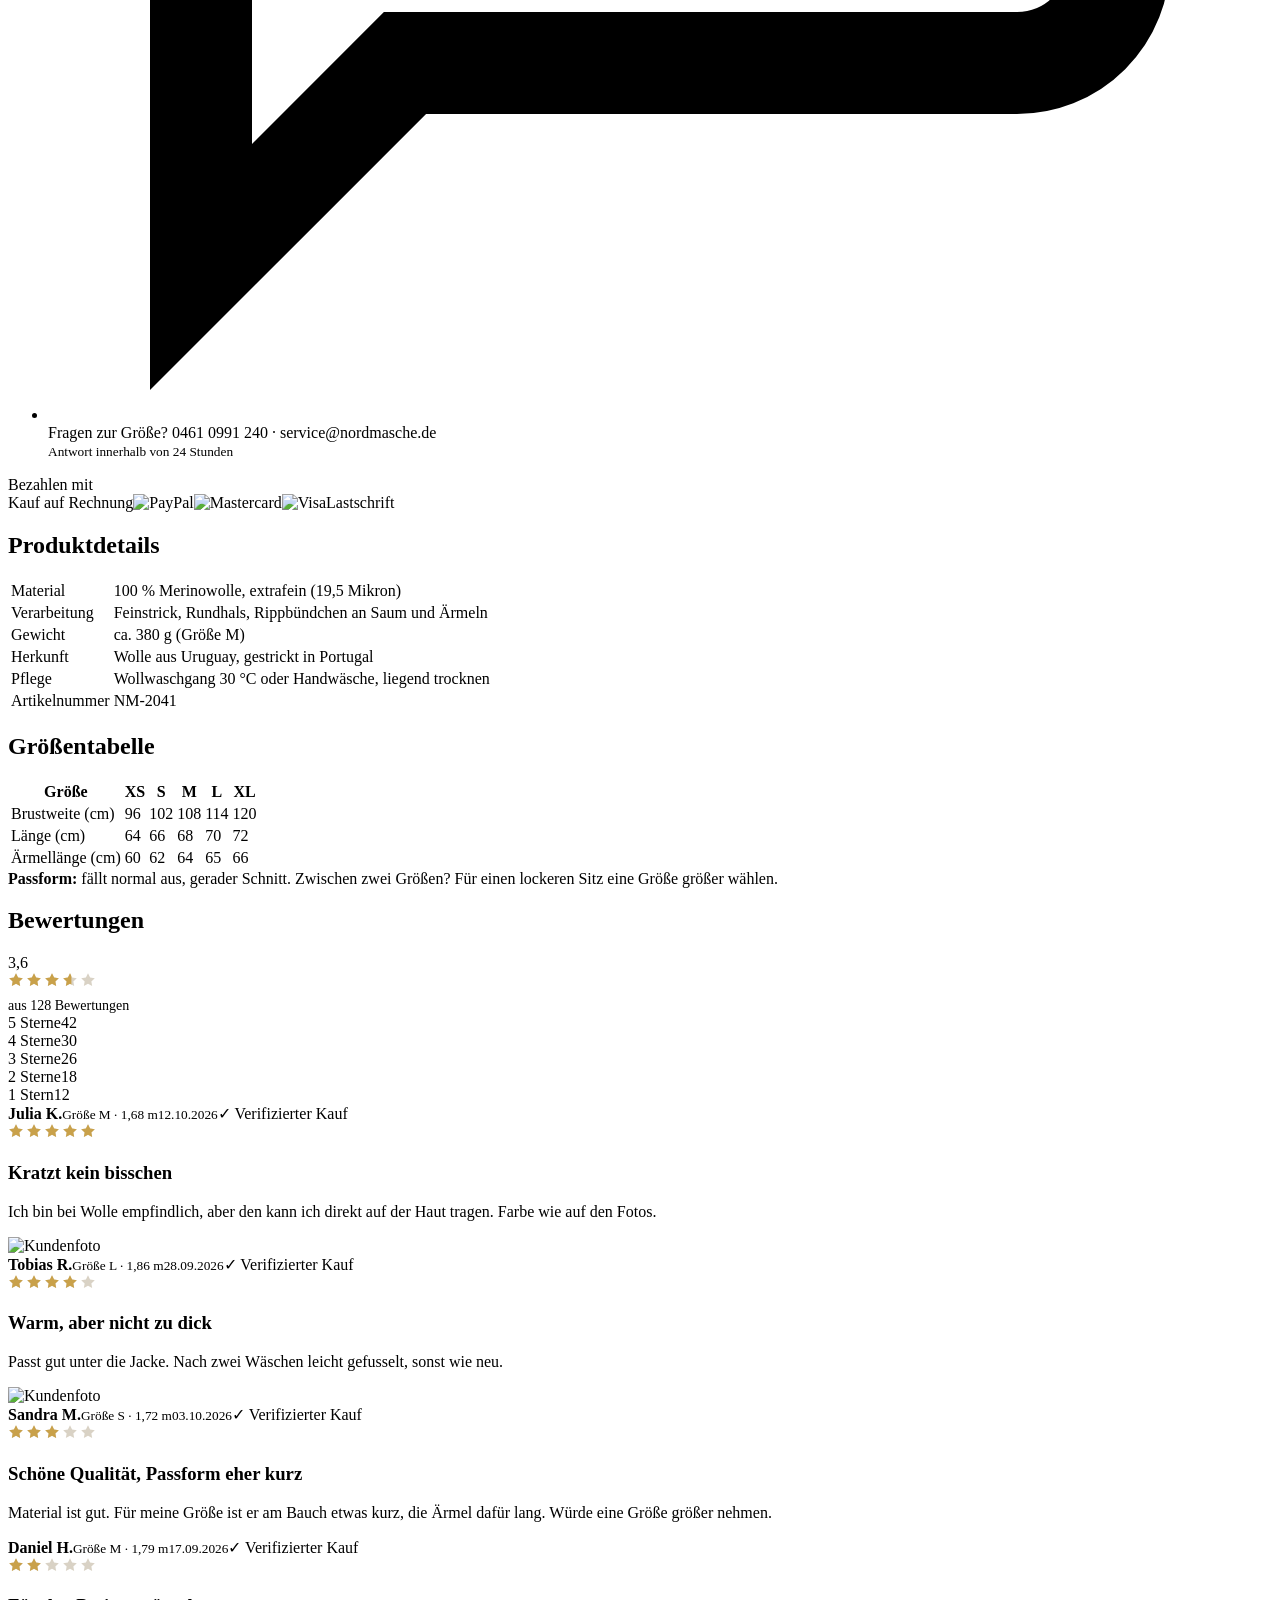
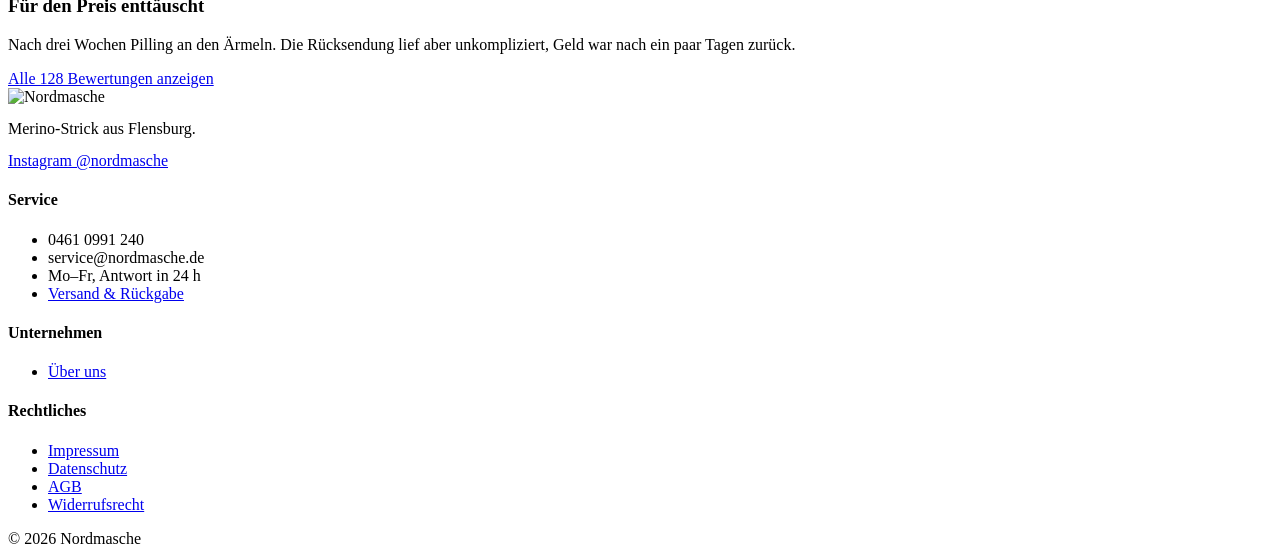
==== commit 11749fe0: "Zahlungslogos 60 px, Verifiziert-Badge als Pill, Lieferzeit unter dem Button Co-Authored-By: Claude " ====
--- a/public/pullover-1/index.html
+++ b/public/pullover-1/index.html
@@ -3,7 +3,7 @@
 <meta charset="utf-8"><meta name="robots" content="noindex, nofollow">
 <title>Merino-Pullover Lyng – Nordmasche</title>
 <link rel="icon" href="/assets/favicon.svg" type="image/svg+xml">
-<link rel="stylesheet" href="/assets/shop.css?v=673302b8">
+<link rel="stylesheet" href="/assets/shop.css?v=a14c2b27">
 </head><body>
 <div class="topbar">Die neue Herbstkollektion ist da</div>
 <header class="site"><div class="wrap">
@@ -25,7 +25,7 @@
       <div class="eyebrow">Unisex · Merino</div>
       <h1>Merino-Pullover Lyng</h1>
       <div class="rating-line"><svg class="stars" width="88" height="16" viewBox="0 0 88 16" role="img" aria-label="3,6 von 5 Sternen"><defs><clipPath id="st1"><rect width="63.4" height="16"/></clipPath></defs><g fill="#D9D2C5"><path transform="translate(0 0) scale(0.8)" d="M10 1.5l2.6 5.3 5.9.9-4.3 4.1 1 5.8L10 14.8l-5.2 2.8 1-5.8L1.5 7.7l5.9-.9z"/><path transform="translate(18 0) scale(0.8)" d="M10 1.5l2.6 5.3 5.9.9-4.3 4.1 1 5.8L10 14.8l-5.2 2.8 1-5.8L1.5 7.7l5.9-.9z"/><path transform="translate(36 0) scale(0.8)" d="M10 1.5l2.6 5.3 5.9.9-4.3 4.1 1 5.8L10 14.8l-5.2 2.8 1-5.8L1.5 7.7l5.9-.9z"/><path transform="translate(54 0) scale(0.8)" d="M10 1.5l2.6 5.3 5.9.9-4.3 4.1 1 5.8L10 14.8l-5.2 2.8 1-5.8L1.5 7.7l5.9-.9z"/><path transform="translate(72 0) scale(0.8)" d="M10 1.5l2.6 5.3 5.9.9-4.3 4.1 1 5.8L10 14.8l-5.2 2.8 1-5.8L1.5 7.7l5.9-.9z"/></g><g fill="#C9A14A" clip-path="url(#st1)"><path transform="translate(0 0) scale(0.8)" d="M10 1.5l2.6 5.3 5.9.9-4.3 4.1 1 5.8L10 14.8l-5.2 2.8 1-5.8L1.5 7.7l5.9-.9z"/><path transform="translate(18 0) scale(0.8)" d="M10 1.5l2.6 5.3 5.9.9-4.3 4.1 1 5.8L10 14.8l-5.2 2.8 1-5.8L1.5 7.7l5.9-.9z"/><path transform="translate(36 0) scale(0.8)" d="M10 1.5l2.6 5.3 5.9.9-4.3 4.1 1 5.8L10 14.8l-5.2 2.8 1-5.8L1.5 7.7l5.9-.9z"/><path transform="translate(54 0) scale(0.8)" d="M10 1.5l2.6 5.3 5.9.9-4.3 4.1 1 5.8L10 14.8l-5.2 2.8 1-5.8L1.5 7.7l5.9-.9z"/><path transform="translate(72 0) scale(0.8)" d="M10 1.5l2.6 5.3 5.9.9-4.3 4.1 1 5.8L10 14.8l-5.2 2.8 1-5.8L1.5 7.7l5.9-.9z"/></g></svg><b>3,6</b><a href="#bewertungen">128 Bewertungen</a></div>
-      <div class="price">89,00 €</div><div class="price-note">inkl. MwSt., zzgl. 4,90 € Versand · Lieferung in 2–3 Werktagen</div>
+      <div class="price">89,00 €</div><div class="price-note">inkl. MwSt., zzgl. 4,90 € Versand</div>
       <p class="lead">Klassischer Rundhalspullover aus extrafeiner Merinowolle. Temperaturausgleichend, geruchsneutral und weich genug, um ihn direkt auf der Haut zu tragen.</p>
       <div class="opt-label"><span>Farbe: <span id="colorname" style="font-weight:400">Fjordblau</span></span></div>
       <div class="swatches">
@@ -37,13 +37,14 @@
       <div class="sizes"><button class="size">XS</button><button class="size">S</button><button class="size">M</button><button class="size">L</button><button class="size">XL</button></div>
       <div class="stock">Auf Lager · in allen Größen lieferbar</div>
       <div class="buy"><button class="btn" id="addbtn">In den Warenkorb</button><button class="btn-ghost" aria-label="Merken"><svg width="22" height="22" viewBox="0 0 24 24" fill="none" stroke="#22313F" stroke-width="2"><path d="M20.8 4.6a5.5 5.5 0 0 0-7.8 0L12 5.7l-1-1.1a5.5 5.5 0 0 0-7.8 7.8l1 1.1L12 21l7.8-7.5 1-1.1a5.5 5.5 0 0 0 0-7.8z"/></svg></button></div>
+      <div class="delivery"><svg viewBox="0 0 24 24" fill="none" stroke="currentColor" stroke-width="2"><path d="M1 3h15v13H1zM16 8h4l3 3v5h-7z"/><circle cx="5.5" cy="18.5" r="2.5"/><circle cx="18.5" cy="18.5" r="2.5"/></svg><span>Lieferung in 2–3 Werktagen</span></div>
       <div class="added" id="added"></div>
       <ul class="usp">
           <li><svg viewBox="0 0 24 24" fill="none" stroke="currentColor" stroke-width="2"><path d="M3 12a9 9 0 1 0 3-6.7L3 8"/><path d="M3 3v5h5"/></svg><span><b>30 Tage kostenlose Rückgabe</b> – Rücksendeetikett liegt bei. <a href="/pullover-1/rueckgabe">Details</a></span></li>
           <li><svg viewBox="0 0 24 24" fill="none" stroke="currentColor" stroke-width="2"><path d="M12 22s8-4 8-10V5l-8-3-8 3v7c0 6 8 10 8 10z"/></svg><span><b>2 Jahre Garantie auf Verarbeitung</b></span></li>
           <li><svg viewBox="0 0 24 24" fill="none" stroke="currentColor" stroke-width="2"><path d="M21 15a2 2 0 0 1-2 2H7l-4 4V5a2 2 0 0 1 2-2h14a2 2 0 0 1 2 2z"/></svg><span>Fragen zur Größe? 0461 0991 240 · service@nordmasche.de<br><small>Antwort innerhalb von 24 Stunden</small></span></li>
         </ul>
-      <div class="pay"><div class="t">Bezahlen mit</div><div class="chips"><span class="paytext">Kauf auf Rechnung</span><img class="paylogo" src="/assets/pay/paypal.svg?v=673302b8" alt="PayPal" width="47" height="30"><img class="paylogo" src="/assets/pay/mastercard.svg?v=673302b8" alt="Mastercard" width="47" height="30"><img class="paylogo" src="/assets/pay/visa.svg?v=673302b8" alt="Visa" width="47" height="30"><span class="paytext">Lastschrift</span></div></div>
+      <div class="pay"><div class="t">Bezahlen mit</div><div class="chips"><span class="paytext">Kauf auf Rechnung</span><img class="paylogo" src="/assets/pay/paypal.svg?v=a14c2b27" alt="PayPal" width="94" height="60"><img class="paylogo" src="/assets/pay/mastercard.svg?v=a14c2b27" alt="Mastercard" width="94" height="60"><img class="paylogo" src="/assets/pay/visa.svg?v=a14c2b27" alt="Visa" width="94" height="60"><span class="paytext">Lastschrift</span></div></div>
     </div>
   </div>
 </main>
